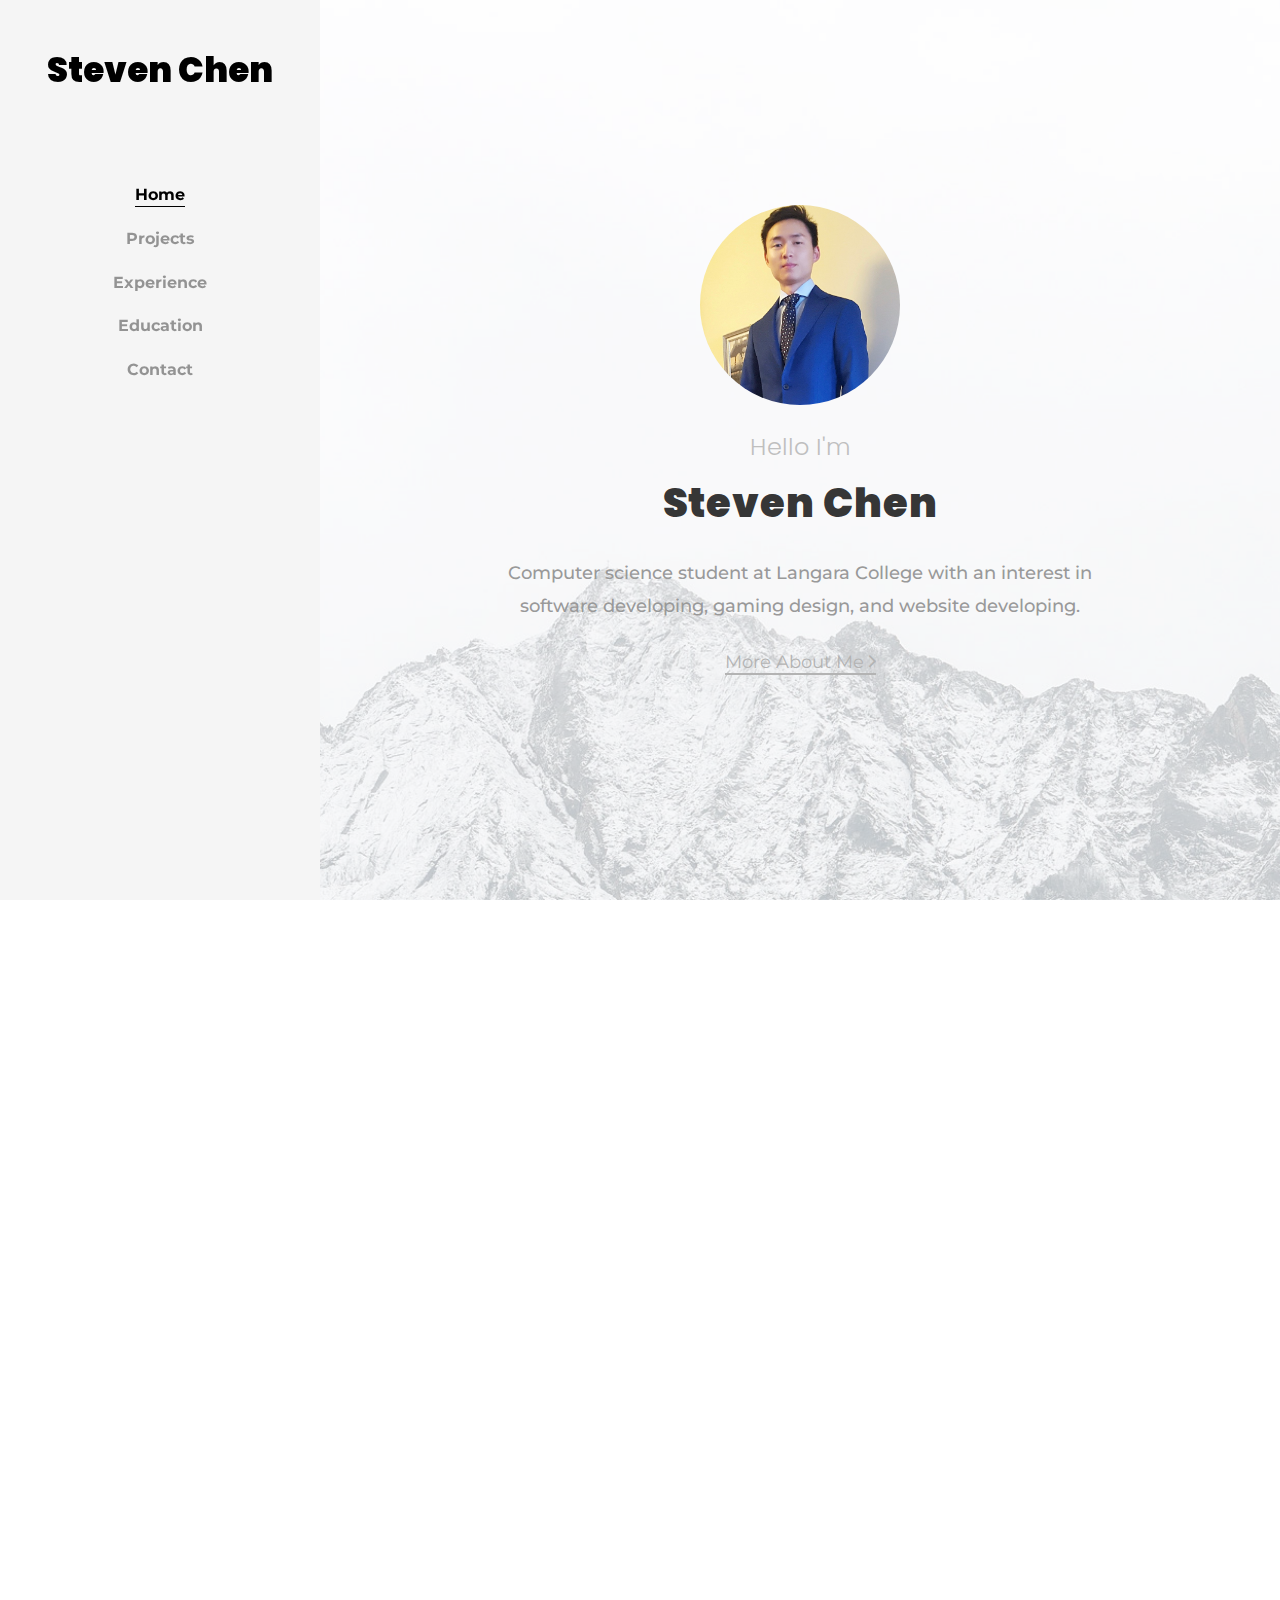
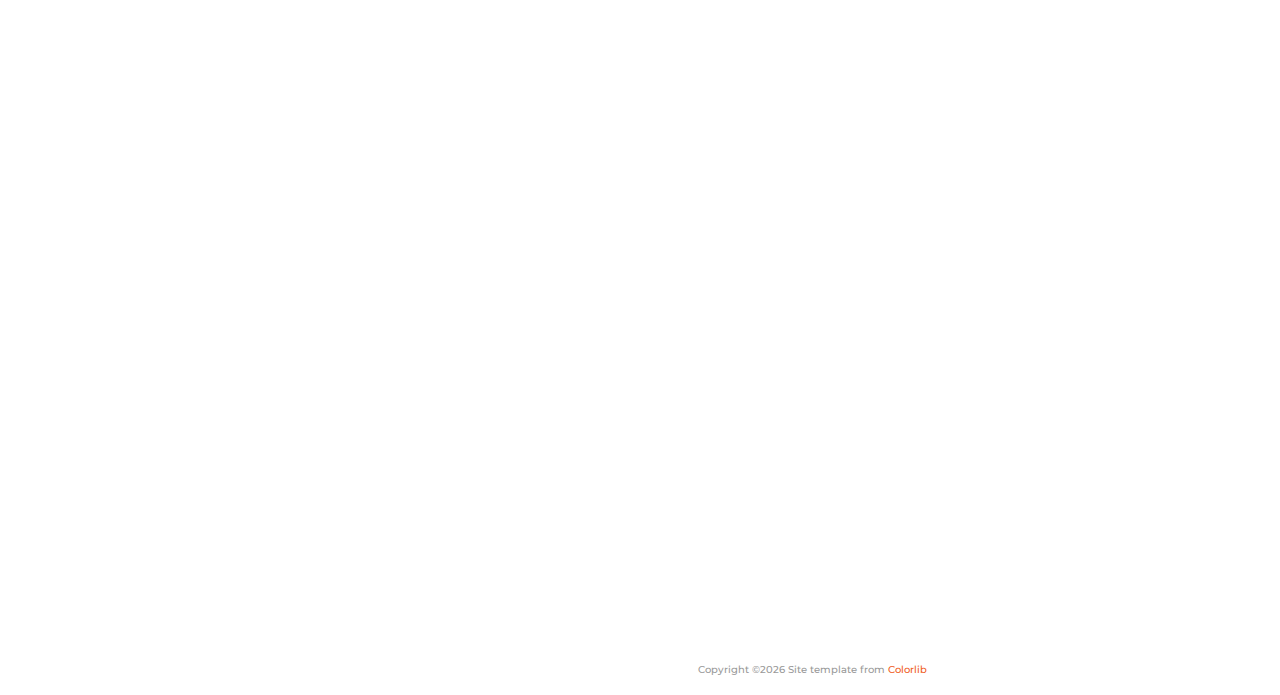
==== index.html @ 7e0931f1 "clean codes" ====
<!DOCTYPE html>
<html lang="en">
  <head>
    <title>Steven Chen - Portfolio</title>
    <meta charset="utf-8">
    <meta name="viewport" content="width=device-width, initial-scale=1, shrink-to-fit=no">
    
    <link href="https://fonts.googleapis.com/css?family=Poppins:300,400,500,600,700" rel="stylesheet">
    <link href="https://fonts.googleapis.com/css?family=Montserrat:300,400,500,700" rel="stylesheet">

    <link rel="stylesheet" href="css/open-iconic-bootstrap.min.css">
    <link rel="stylesheet" href="css/animate.css">
    
    <link rel="stylesheet" href="css/owl.carousel.min.css">
    <link rel="stylesheet" href="css/owl.theme.default.min.css">
    <link rel="stylesheet" href="css/magnific-popup.css">

    <link rel="stylesheet" href="css/aos.css">

    <link rel="stylesheet" href="css/ionicons.min.css">

    <link rel="stylesheet" href="css/bootstrap-datepicker.css">
    <link rel="stylesheet" href="css/jquery.timepicker.css">

    
    <link rel="stylesheet" href="css/flaticon.css">
    <link rel="stylesheet" href="css/icomoon.css">
    <link rel="stylesheet" href="css/style.css">
  </head>
  <body>

	<div id="colorlib-page">
		<a href="#" class="js-colorlib-nav-toggle colorlib-nav-toggle"><i></i></a>
		<aside id="colorlib-aside" role="complementary" class="js-fullheight text-center">
			<h1 id="colorlib-logo"><a href="index.html">Steven Chen</a></h1>
			<nav id="colorlib-main-menu" role="navigation">
				<ul>
					<li class="colorlib-active"><a href="index.html">Home</a></li>
					<li><a href="projects.html">Projects</a></li>
					<li><a href="experience.html">Experience</a></li>
					<li><a href="education.html">Education</a></li>
					<li><a href="contact.html">Contact</a></li>
				</ul>
			</nav>
		</aside> <!-- END COLORLIB-ASIDE -->
		<div id="colorlib-main">
			<div class="hero-wrap js-fullheight" style="background-image: url(images/bg_1.jpg);" data-stellar-background-ratio="0.5">
				<div class="overlay"></div>
				<div class="js-fullheight d-flex justify-content-center align-items-center">
					<div class="col-md-8 text text-center">
						<div class="img mb-4" style="background-image: url(images/author.jpg);"></div>
						<div class="desc">
							<h2 class="subheading">Hello I'm</h2>
							<h1 class="mb-4">Steven Chen</h1>
							<p class="mb-4">Computer science student at Langara College with an interest in software developing, gaming design, and website developing.</p>
							<p><a class="btn-custom">More About Me <span class="ion-ios-arrow-forward"></span></a></p>
						</div>
					</div>
				</div>
			</div>
			<section class="ftco-section">
    	<div class="container">
    		<div class="row justify-content-center mb-5 pb-2">
          <div class="col-md-7 heading-section text-center ftco-animate">
            <h2 class="mb-4">Skills</h2>            
          </div>
        </div>
    		<div class="row">
    			<div class="col-md-4">
    				<div class="blog-entry ftco-animate">
						<div href="#" class="img img-2" style="background-image: url(images/java.png);"></div>
						<div class="text text-2 pt-2 mt-3">
							<span class="category mb-3 d-block">Java</span>
            			</div>
					</div>
    			</div>
    			<div class="col-md-4">
    				<div class="blog-entry ftco-animate">
						<div href="#" class="img img-2" style="background-image: url(images/c++.png);"></div>
						<div class="text text-2 pt-2 mt-3">
							<span class="category mb-3 d-block">C++</span>
	            		</div>
					</div>
    			</div>
    			<div class="col-md-4">
    				<div class="blog-entry ftco-animate">
						<div href="#" class="img img-2" style="background-image: url(images/html_css.jpg);"></div>
						<div class="text text-2 pt-2 mt-3">
							<span class="category mb-3 d-block">Html & Css</span>
	            		</div>
					</div>
    			</div>
    			<div class="col-md-4">
    				<div class="blog-entry ftco-animate">
						<div href="#" class="img img-2" style="background-image: url(images/js.png);"></div>
						<div class="text text-2 pt-2 mt-3">
							<span class="category mb-3 d-block">JavaScript</span>
	            		</div>
					</div>
    			</div>
    			<div class="col-md-4">
    				<div class="blog-entry ftco-animate">
						<div href="#" class="img img-2" style="background-image: url(images/php_mysql.png);"></div>
						<div class="text text-2 pt-2 mt-3">
							<span class="category mb-3 d-block">PHP and SQL</span>
	            		</div>
					</div>
    			</div>
    			<div class="col-md-4">
    				<div class="blog-entry ftco-animate">
						<div href="#" class="img img-2" style="background-image: url(images/linux.png);"></div>
						<div class="text text-2 pt-2 mt-3">
							<span class="category mb-3 d-block">Linux</span>
	            		</div>
					</div>
    			</div>
    			<div class="col-md-4">
    				<div class="blog-entry ftco-animate">
						<div href="#" class="img img-2" style="background-image: url(images/git.png);"></div>
						<div class="text text-2 pt-2 mt-3">
							<span class="category mb-3 d-block">Git</span>
	            		</div>
					</div>
    			</div>
    		</div>
    	</div>
    </section>
    <p class="ml-4 text-center" style="font-size:10px;">Copyright &copy;<script>document.write(new Date().getFullYear());</script> Site template from <a href="https://colorlib.com" target="_blank">Colorlib</a></p>
		</div><!-- END COLORLIB-MAIN -->
	</div><!-- END COLORLIB-PAGE -->

  <!-- loader -->
  <div id="ftco-loader" class="show fullscreen"><svg class="circular" width="48px" height="48px"><circle class="path-bg" cx="24" cy="24" r="22" fill="none" stroke-width="4" stroke="#eeeeee"/><circle class="path" cx="24" cy="24" r="22" fill="none" stroke-width="4" stroke-miterlimit="10" stroke="#F96D00"/></svg></div>


  <script src="js/jquery.min.js"></script>
  <script src="js/jquery-migrate-3.0.1.min.js"></script>
  <script src="js/popper.min.js"></script>
  <script src="js/bootstrap.min.js"></script>
  <script src="js/jquery.easing.1.3.js"></script>
  <script src="js/jquery.waypoints.min.js"></script>
  <script src="js/jquery.stellar.min.js"></script>
  <script src="js/owl.carousel.min.js"></script>
  <script src="js/jquery.magnific-popup.min.js"></script>
  <script src="js/aos.js"></script>
  <script src="js/jquery.animateNumber.min.js"></script>
  <script src="js/bootstrap-datepicker.js"></script>
  <script src="js/scrollax.min.js"></script>
  <script src="js/main.js"></script>
  <script>
$(".btn-custom").click(function() {
     $('html, body').animate({
     	scrollTop: $(".ftco-section").offset().top
     }, 1000);
 });
  </script>
    
  </body>
</html>
---- css/flaticon.css ----
/*
  	Flaticon icon font: Flaticon
  	Creation date: 12/08/2018 13:24
  	*/


@font-face {
  font-family: "Flaticon";
  src: url("../fonts/flaticon/font/Flaticon.eot");
  src: url("../fonts/flaticon/font/Flaticon.eot?#iefix") format("embedded-opentype"),
       url("../fonts/flaticon/font/Flaticon.woff") format("woff"),
       url("../fonts/flaticon/font/Flaticon.ttf") format("truetype"),
       url("../fonts/flaticon/font/Flaticon.svg#Flaticon") format("svg");
  font-weight: normal;
  font-style: normal;
}

@media screen and (-webkit-min-device-pixel-ratio:0) {
  @font-face {
    font-family: "Flaticon";
    src: url("../fonts/flaticon/font/Flaticon.svg#Flaticon") format("svg");
  }
}

[class^="flaticon-"]:before, [class*=" flaticon-"]:before,
[class^="flaticon-"]:after, [class*=" flaticon-"]:after {   
  font-family: Flaticon;
  font-style: normal;
  font-weight: normal;
  font-variant: normal;
  text-transform: none;
  line-height: 1;

  /* Better Font Rendering =========== */
  -webkit-font-smoothing: antialiased;
  -moz-osx-font-smoothing: grayscale;
}

.flaticon-car:before { content: "\f100"; }
.flaticon-resort:before { content: "\f101"; }
.flaticon-yatch:before { content: "\f102"; }
.flaticon-map-of-roads:before { content: "\f103"; }
.flaticon-compass:before { content: "\f104"; }
.flaticon-around:before { content: "\f105"; }
.flaticon-sailboat:before { content: "\f106"; }
---- css/icomoon.css ----
@font-face {
  font-family: 'icomoon';
  src:  url('../fonts/icomoon/icomoon.eot?6tt51o');
  src:  url('../fonts/icomoon/icomoon.eot?6tt51o#iefix') format('embedded-opentype'),
    url('../fonts/icomoon/icomoon.ttf?6tt51o') format('truetype'),
    url('../fonts/icomoon/icomoon.woff?6tt51o') format('woff'),
    url('../fonts/icomoon/icomoon.svg?6tt51o#icomoon') format('svg');
  font-weight: normal;
  font-style: normal;
}

[class^="icon-"], [class*=" icon-"] {
  /* use !important to prevent issues with browser extensions that change fonts */
  font-family: 'icomoon' !important;
  speak: none;
  font-style: normal;
  font-weight: normal;
  font-variant: normal;
  text-transform: none;
  line-height: 1;

  /* Better Font Rendering =========== */
  -webkit-font-smoothing: antialiased;
  -moz-osx-font-smoothing: grayscale;
}

.icon-asterisk:before {
  content: "\f069";
}
.icon-plus:before {
  content: "\f067";
}
.icon-question:before {
  content: "\f128";
}
.icon-minus:before {
  content: "\f068";
}
.icon-glass:before {
  content: "\f000";
}
.icon-music:before {
  content: "\f001";
}
.icon-search:before {
  content: "\f002";
}
.icon-envelope-o:before {
  content: "\f003";
}
.icon-heart:before {
  content: "\f004";
}
.icon-star:before {
  content: "\f005";
}
.icon-star-o:before {
  content: "\f006";
}
.icon-user:before {
  content: "\f007";
}
.icon-film:before {
  content: "\f008";
}
.icon-th-large:before {
  content: "\f009";
}
.icon-th:before {
  content: "\f00a";
}
.icon-th-list:before {
  content: "\f00b";
}
.icon-check:before {
  content: "\f00c";
}
.icon-close:before {
  content: "\f00d";
}
.icon-remove:before {
  content: "\f00d";
}
.icon-times:before {
  content: "\f00d";
}
.icon-search-plus:before {
  content: "\f00e";
}
.icon-search-minus:before {
  content: "\f010";
}
.icon-power-off:before {
  content: "\f011";
}
.icon-signal:before {
  content: "\f012";
}
.icon-cog:before {
  content: "\f013";
}
.icon-gear:before {
  content: "\f013";
}
.icon-trash-o:before {
  content: "\f014";
}
.icon-home:before {
  content: "\f015";
}
.icon-file-o:before {
  content: "\f016";
}
.icon-clock-o:before {
  content: "\f017";
}
.icon-road:before {
  content: "\f018";
}
.icon-download:before {
  content: "\f019";
}
.icon-arrow-circle-o-down:before {
  content: "\f01a";
}
.icon-arrow-circle-o-up:before {
  content: "\f01b";
}
.icon-inbox:before {
  content: "\f01c";
}
.icon-play-circle-o:before {
  content: "\f01d";
}
.icon-repeat:before {
  content: "\f01e";
}
.icon-rotate-right:before {
  content: "\f01e";
}
.icon-refresh:before {
  content: "\f021";
}
.icon-list-alt:before {
  content: "\f022";
}
.icon-lock:before {
  content: "\f023";
}
.icon-flag:before {
  content: "\f024";
}
.icon-headphones:before {
  content: "\f025";
}
.icon-volume-off:before {
  content: "\f026";
}
.icon-volume-down:before {
  content: "\f027";
}
.icon-volume-up:before {
  content: "\f028";
}
.icon-qrcode:before {
  content: "\f029";
}
.icon-barcode:before {
  content: "\f02a";
}
.icon-tag:before {
  content: "\f02b";
}
.icon-tags:before {
  content: "\f02c";
}
.icon-book:before {
  content: "\f02d";
}
.icon-bookmark:before {
  content: "\f02e";
}
.icon-print:before {
  content: "\f02f";
}
.icon-camera:before {
  content: "\f030";
}
.icon-font:before {
  content: "\f031";
}
.icon-bold:before {
  content: "\f032";
}
.icon-italic:before {
  content: "\f033";
}
.icon-text-height:before {
  content: "\f034";
}
.icon-text-width:before {
  content: "\f035";
}
.icon-align-left:before {
  content: "\f036";
}
.icon-align-center:before {
  content: "\f037";
}
.icon-align-right:before {
  content: "\f038";
}
.icon-align-justify:before {
  content: "\f039";
}
.icon-list:before {
  content: "\f03a";
}
.icon-dedent:before {
  content: "\f03b";
}
.icon-outdent:before {
  content: "\f03b";
}
.icon-indent:before {
  content: "\f03c";
}
.icon-video-camera:before {
  content: "\f03d";
}
.icon-image:before {
  content: "\f03e";
}
.icon-photo:before {
  content: "\f03e";
}
.icon-picture-o:before {
  content: "\f03e";
}
.icon-pencil:before {
  content: "\f040";
}
.icon-map-marker:before {
  content: "\f041";
}
.icon-adjust:before {
  content: "\f042";
}
.icon-tint:before {
  content: "\f043";
}
.icon-edit:before {
  content: "\f044";
}
.icon-pencil-square-o:before {
  content: "\f044";
}
.icon-share-square-o:before {
  content: "\f045";
}
.icon-check-square-o:before {
  content: "\f046";
}
.icon-arrows:before {
  content: "\f047";
}
.icon-step-backward:before {
  content: "\f048";
}
.icon-fast-backward:before {
  content: "\f049";
}
.icon-backward:before {
  content: "\f04a";
}
.icon-play:before {
  content: "\f04b";
}
.icon-pause:before {
  content: "\f04c";
}
.icon-stop:before {
  content: "\f04d";
}
.icon-forward:before {
  content: "\f04e";
}
.icon-fast-forward:before {
  content: "\f050";
}
.icon-step-forward:before {
  content: "\f051";
}
.icon-eject:before {
  content: "\f052";
}
.icon-chevron-left:before {
  content: "\f053";
}
.icon-chevron-right:before {
  content: "\f054";
}
.icon-plus-circle:before {
  content: "\f055";
}
.icon-minus-circle:before {
  content: "\f056";
}
.icon-times-circle:before {
  content: "\f057";
}
.icon-check-circle:before {
  content: "\f058";
}
.icon-question-circle:before {
  content: "\f059";
}
.icon-info-circle:before {
  content: "\f05a";
}
.icon-crosshairs:before {
  content: "\f05b";
}
.icon-times-circle-o:before {
  content: "\f05c";
}
.icon-check-circle-o:before {
  content: "\f05d";
}
.icon-ban:before {
  content: "\f05e";
}
.icon-arrow-left:before {
  content: "\f060";
}
.icon-arrow-right:before {
  content: "\f061";
}
.icon-arrow-up:before {
  content: "\f062";
}
.icon-arrow-down:before {
  content: "\f063";
}
.icon-mail-forward:before {
  content: "\f064";
}
.icon-share:before {
  content: "\f064";
}
.icon-expand:before {
  content: "\f065";
}
.icon-compress:before {
  content: "\f066";
}
.icon-exclamation-circle:before {
  content: "\f06a";
}
.icon-gift:before {
  content: "\f06b";
}
.icon-leaf:before {
  content: "\f06c";
}
.icon-fire:before {
  content: "\f06d";
}
.icon-eye:before {
  content: "\f06e";
}
.icon-eye-slash:before {
  content: "\f070";
}
.icon-exclamation-triangle:before {
  content: "\f071";
}
.icon-warning:before {
  content: "\f071";
}
.icon-plane:before {
  content: "\f072";
}
.icon-calendar:before {
  content: "\f073";
}
.icon-random:before {
  content: "\f074";
}
.icon-comment:before {
  content: "\f075";
}
.icon-magnet:before {
  content: "\f076";
}
.icon-chevron-up:before {
  content: "\f077";
}
.icon-chevron-down:before {
  content: "\f078";
}
.icon-retweet:before {
  content: "\f079";
}
.icon-shopping-cart:before {
  content: "\f07a";
}
.icon-folder:before {
  content: "\f07b";
}
.icon-folder-open:before {
  content: "\f07c";
}
.icon-arrows-v:before {
  content: "\f07d";
}
.icon-arrows-h:before {
  content: "\f07e";
}
.icon-bar-chart:before {
  content: "\f080";
}
.icon-bar-chart-o:before {
  content: "\f080";
}
.icon-twitter-square:before {
  content: "\f081";
}
.icon-facebook-square:before {
  content: "\f082";
}
.icon-camera-retro:before {
  content: "\f083";
}
.icon-key:before {
  content: "\f084";
}
.icon-cogs:before {
  content: "\f085";
}
.icon-gears:before {
  content: "\f085";
}
.icon-comments:before {
  content: "\f086";
}
.icon-thumbs-o-up:before {
  content: "\f087";
}
.icon-thumbs-o-down:before {
  content: "\f088";
}
.icon-star-half:before {
  content: "\f089";
}
.icon-heart-o:before {
  content: "\f08a";
}
.icon-sign-out:before {
  content: "\f08b";
}
.icon-linkedin-square:before {
  content: "\f08c";
}
.icon-thumb-tack:before {
  content: "\f08d";
}
.icon-external-link:before {
  content: "\f08e";
}
.icon-sign-in:before {
  content: "\f090";
}
.icon-trophy:before {
  content: "\f091";
}
.icon-github-square:before {
  content: "\f092";
}
.icon-upload:before {
  content: "\f093";
}
.icon-lemon-o:before {
  content: "\f094";
}
.icon-phone:before {
  content: "\f095";
}
.icon-square-o:before {
  content: "\f096";
}
.icon-bookmark-o:before {
  content: "\f097";
}
.icon-phone-square:before {
  content: "\f098";
}
.icon-twitter:before {
  content: "\f099";
}
.icon-facebook:before {
  content: "\f09a";
}
.icon-facebook-f:before {
  content: "\f09a";
}
.icon-github:before {
  content: "\f09b";
}
.icon-unlock:before {
  content: "\f09c";
}
.icon-credit-card:before {
  content: "\f09d";
}
.icon-feed:before {
  content: "\f09e";
}
.icon-rss:before {
  content: "\f09e";
}
.icon-hdd-o:before {
  content: "\f0a0";
}
.icon-bullhorn:before {
  content: "\f0a1";
}
.icon-bell-o:before {
  content: "\f0a2";
}
.icon-certificate:before {
  content: "\f0a3";
}
.icon-hand-o-right:before {
  content: "\f0a4";
}
.icon-hand-o-left:before {
  content: "\f0a5";
}
.icon-hand-o-up:before {
  content: "\f0a6";
}
.icon-hand-o-down:before {
  content: "\f0a7";
}
.icon-arrow-circle-left:before {
  content: "\f0a8";
}
.icon-arrow-circle-right:before {
  content: "\f0a9";
}
.icon-arrow-circle-up:before {
  content: "\f0aa";
}
.icon-arrow-circle-down:before {
  content: "\f0ab";
}
.icon-globe:before {
  content: "\f0ac";
}
.icon-wrench:before {
  content: "\f0ad";
}
.icon-tasks:before {
  content: "\f0ae";
}
.icon-filter:before {
  content: "\f0b0";
}
.icon-briefcase:before {
  content: "\f0b1";
}
.icon-arrows-alt:before {
  content: "\f0b2";
}
.icon-group:before {
  content: "\f0c0";
}
.icon-users:before {
  content: "\f0c0";
}
.icon-chain:before {
  content: "\f0c1";
}
.icon-link:before {
  content: "\f0c1";
}
.icon-cloud:before {
  content: "\f0c2";
}
.icon-flask:before {
  content: "\f0c3";
}
.icon-cut:before {
  content: "\f0c4";
}
.icon-scissors:before {
  content: "\f0c4";
}
.icon-copy:before {
  content: "\f0c5";
}
.icon-files-o:before {
  content: "\f0c5";
}
.icon-paperclip:before {
  content: "\f0c6";
}
.icon-floppy-o:before {
  content: "\f0c7";
}
.icon-save:before {
  content: "\f0c7";
}
.icon-square:before {
  content: "\f0c8";
}
.icon-bars:before {
  content: "\f0c9";
}
.icon-navicon:before {
  content: "\f0c9";
}
.icon-reorder:before {
  content: "\f0c9";
}
.icon-list-ul:before {
  content: "\f0ca";
}
.icon-list-ol:before {
  content: "\f0cb";
}
.icon-strikethrough:before {
  content: "\f0cc";
}
.icon-underline:before {
  content: "\f0cd";
}
.icon-table:before {
  content: "\f0ce";
}
.icon-magic:before {
  content: "\f0d0";
}
.icon-truck:before {
  content: "\f0d1";
}
.icon-pinterest:before {
  content: "\f0d2";
}
.icon-pinterest-square:before {
  content: "\f0d3";
}
.icon-google-plus-square:before {
  content: "\f0d4";
}
.icon-google-plus:before {
  content: "\f0d5";
}
.icon-money:before {
  content: "\f0d6";
}
.icon-caret-down:before {
  content: "\f0d7";
}
.icon-caret-up:before {
  content: "\f0d8";
}
.icon-caret-left:before {
  content: "\f0d9";
}
.icon-caret-right:before {
  content: "\f0da";
}
.icon-columns:before {
  content: "\f0db";
}
.icon-sort:before {
  content: "\f0dc";
}
.icon-unsorted:before {
  content: "\f0dc";
}
.icon-sort-desc:before {
  content: "\f0dd";
}
.icon-sort-down:before {
  content: "\f0dd";
}
.icon-sort-asc:before {
  content: "\f0de";
}
.icon-sort-up:before {
  content: "\f0de";
}
.icon-envelope:before {
  content: "\f0e0";
}
.icon-linkedin:before {
  content: "\f0e1";
}
.icon-rotate-left:before {
  content: "\f0e2";
}
.icon-undo:before {
  content: "\f0e2";
}
.icon-gavel:before {
  content: "\f0e3";
}
.icon-legal:before {
  content: "\f0e3";
}
.icon-dashboard:before {
  content: "\f0e4";
}
.icon-tachometer:before {
  content: "\f0e4";
}
.icon-comment-o:before {
  content: "\f0e5";
}
.icon-comments-o:before {
  content: "\f0e6";
}
.icon-bolt:before {
  content: "\f0e7";
}
.icon-flash:before {
  content: "\f0e7";
}
.icon-sitemap:before {
  content: "\f0e8";
}
.icon-umbrella:before {
  content: "\f0e9";
}
.icon-clipboard:before {
  content: "\f0ea";
}
.icon-paste:before {
  content: "\f0ea";
}
.icon-lightbulb-o:before {
  content: "\f0eb";
}
.icon-exchange:before {
  content: "\f0ec";
}
.icon-cloud-download:before {
  content: "\f0ed";
}
.icon-cloud-upload:before {
  content: "\f0ee";
}
.icon-user-md:before {
  content: "\f0f0";
}
.icon-stethoscope:before {
  content: "\f0f1";
}
.icon-suitcase:before {
  content: "\f0f2";
}
.icon-bell:before {
  content: "\f0f3";
}
.icon-coffee:before {
  content: "\f0f4";
}
.icon-cutlery:before {
  content: "\f0f5";
}
.icon-file-text-o:before {
  content: "\f0f6";
}
.icon-building-o:before {
  content: "\f0f7";
}
.icon-hospital-o:before {
  content: "\f0f8";
}
.icon-ambulance:before {
  content: "\f0f9";
}
.icon-medkit:before {
  content: "\f0fa";
}
.icon-fighter-jet:before {
  content: "\f0fb";
}
.icon-beer:before {
  content: "\f0fc";
}
.icon-h-square:before {
  content: "\f0fd";
}
.icon-plus-square:before {
  content: "\f0fe";
}
.icon-angle-double-left:before {
  content: "\f100";
}
.icon-angle-double-right:before {
  content: "\f101";
}
.icon-angle-double-up:before {
  content: "\f102";
}
.icon-angle-double-down:before {
  content: "\f103";
}
.icon-angle-left:before {
  content: "\f104";
}
.icon-angle-right:before {
  content: "\f105";
}
.icon-angle-up:before {
  content: "\f106";
}
.icon-angle-down:before {
  content: "\f107";
}
.icon-desktop:before {
  content: "\f108";
}
.icon-laptop:before {
  content: "\f109";
}
.icon-tablet:before {
  content: "\f10a";
}
.icon-mobile:before {
  content: "\f10b";
}
.icon-mobile-phone:before {
  content: "\f10b";
}
.icon-circle-o:before {
  content: "\f10c";
}
.icon-quote-left:before {
  content: "\f10d";
}
.icon-quote-right:before {
  content: "\f10e";
}
.icon-spinner:before {
  content: "\f110";
}
.icon-circle:before {
  content: "\f111";
}
.icon-mail-reply:before {
  content: "\f112";
}
.icon-reply:before {
  content: "\f112";
}
.icon-github-alt:before {
  content: "\f113";
}
.icon-folder-o:before {
  content: "\f114";
}
.icon-folder-open-o:before {
  content: "\f115";
}
.icon-smile-o:before {
  content: "\f118";
}
.icon-frown-o:before {
  content: "\f119";
}
.icon-meh-o:before {
  content: "\f11a";
}
.icon-gamepad:before {
  content: "\f11b";
}
.icon-keyboard-o:before {
  content: "\f11c";
}
.icon-flag-o:before {
  content: "\f11d";
}
.icon-flag-checkered:before {
  content: "\f11e";
}
.icon-terminal:before {
  content: "\f120";
}
.icon-code:before {
  content: "\f121";
}
.icon-mail-reply-all:before {
  content: "\f122";
}
.icon-reply-all:before {
  content: "\f122";
}
.icon-star-half-empty:before {
  content: "\f123";
}
.icon-star-half-full:before {
  content: "\f123";
}
.icon-star-half-o:before {
  content: "\f123";
}
.icon-location-arrow:before {
  content: "\f124";
}
.icon-crop:before {
  content: "\f125";
}
.icon-code-fork:before {
  content: "\f126";
}
.icon-chain-broken:before {
  content: "\f127";
}
.icon-unlink:before {
  content: "\f127";
}
.icon-info:before {
  content: "\f129";
}
.icon-exclamation:before {
  content: "\f12a";
}
.icon-superscript:before {
  content: "\f12b";
}
.icon-subscript:before {
  content: "\f12c";
}
.icon-eraser:before {
  content: "\f12d";
}
.icon-puzzle-piece:before {
  content: "\f12e";
}
.icon-microphone:before {
  content: "\f130";
}
.icon-microphone-slash:before {
  content: "\f131";
}
.icon-shield:before {
  content: "\f132";
}
.icon-calendar-o:before {
  content: "\f133";
}
.icon-fire-extinguisher:before {
  content: "\f134";
}
.icon-rocket:before {
  content: "\f135";
}
.icon-maxcdn:before {
  content: "\f136";
}
.icon-chevron-circle-left:before {
  content: "\f137";
}
.icon-chevron-circle-right:before {
  content: "\f138";
}
.icon-chevron-circle-up:before {
  content: "\f139";
}
.icon-chevron-circle-down:before {
  content: "\f13a";
}
.icon-html5:before {
  content: "\f13b";
}
.icon-css3:before {
  content: "\f13c";
}
.icon-anchor:before {
  content: "\f13d";
}
.icon-unlock-alt:before {
  content: "\f13e";
}
.icon-bullseye:before {
  content: "\f140";
}
.icon-ellipsis-h:before {
  content: "\f141";
}
.icon-ellipsis-v:before {
  content: "\f142";
}
.icon-rss-square:before {
  content: "\f143";
}
.icon-play-circle:before {
  content: "\f144";
}
.icon-ticket:before {
  content: "\f145";
}
.icon-minus-square:before {
  content: "\f146";
}
.icon-minus-square-o:before {
  content: "\f147";
}
.icon-level-up:before {
  content: "\f148";
}
.icon-level-down:before {
  content: "\f149";
}
.icon-check-square:before {
  content: "\f14a";
}
.icon-pencil-square:before {
  content: "\f14b";
}
.icon-external-link-square:before {
  content: "\f14c";
}
.icon-share-square:before {
  content: "\f14d";
}
.icon-compass:before {
  content: "\f14e";
}
.icon-caret-square-o-down:before {
  content: "\f150";
}
.icon-toggle-down:before {
  content: "\f150";
}
.icon-caret-square-o-up:before {
  content: "\f151";
}
.icon-toggle-up:before {
  content: "\f151";
}
.icon-caret-square-o-right:before {
  content: "\f152";
}
.icon-toggle-right:before {
  content: "\f152";
}
.icon-eur:before {
  content: "\f153";
}
.icon-euro:before {
  content: "\f153";
}
.icon-gbp:before {
  content: "\f154";
}
.icon-dollar:before {
  content: "\f155";
}
.icon-usd:before {
  content: "\f155";
}
.icon-inr:before {
  content: "\f156";
}
.icon-rupee:before {
  content: "\f156";
}
.icon-cny:before {
  content: "\f157";
}
.icon-jpy:before {
  content: "\f157";
}
.icon-rmb:before {
  content: "\f157";
}
.icon-yen:before {
  content: "\f157";
}
.icon-rouble:before {
  content: "\f158";
}
.icon-rub:before {
  content: "\f158";
}
.icon-ruble:before {
  content: "\f158";
}
.icon-krw:before {
  content: "\f159";
}
.icon-won:before {
  content: "\f159";
}
.icon-bitcoin:before {
  content: "\f15a";
}
.icon-btc:before {
  content: "\f15a";
}
.icon-file:before {
  content: "\f15b";
}
.icon-file-text:before {
  content: "\f15c";
}
.icon-sort-alpha-asc:before {
  content: "\f15d";
}
.icon-sort-alpha-desc:before {
  content: "\f15e";
}
.icon-sort-amount-asc:before {
  content: "\f160";
}
.icon-sort-amount-desc:before {
  content: "\f161";
}
.icon-sort-numeric-asc:before {
  content: "\f162";
}
.icon-sort-numeric-desc:before {
  content: "\f163";
}
.icon-thumbs-up:before {
  content: "\f164";
}
.icon-thumbs-down:before {
  content: "\f165";
}
.icon-youtube-square:before {
  content: "\f166";
}
.icon-youtube:before {
  content: "\f167";
}
.icon-xing:before {
  content: "\f168";
}
.icon-xing-square:before {
  content: "\f169";
}
.icon-youtube-play:before {
  content: "\f16a";
}
.icon-dropbox:before {
  content: "\f16b";
}
.icon-stack-overflow:before {
  content: "\f16c";
}
.icon-instagram:before {
  content: "\f16d";
}
.icon-flickr:before {
  content: "\f16e";
}
.icon-adn:before {
  content: "\f170";
}
.icon-bitbucket:before {
  content: "\f171";
}
.icon-bitbucket-square:before {
  content: "\f172";
}
.icon-tumblr:before {
  content: "\f173";
}
.icon-tumblr-square:before {
  content: "\f174";
}
.icon-long-arrow-down:before {
  content: "\f175";
}
.icon-long-arrow-up:before {
  content: "\f176";
}
.icon-long-arrow-left:before {
  content: "\f177";
}
.icon-long-arrow-right:before {
  content: "\f178";
}
.icon-apple:before {
  content: "\f179";
}
.icon-windows:before {
  content: "\f17a";
}
.icon-android:before {
  content: "\f17b";
}
.icon-linux:before {
  content: "\f17c";
}
.icon-dribbble:before {
  content: "\f17d";
}
.icon-skype:before {
  content: "\f17e";
}
.icon-foursquare:before {
  content: "\f180";
}
.icon-trello:before {
  content: "\f181";
}
.icon-female:before {
  content: "\f182";
}
.icon-male:before {
  content: "\f183";
}
.icon-gittip:before {
  content: "\f184";
}
.icon-gratipay:before {
  content: "\f184";
}
.icon-sun-o:before {
  content: "\f185";
}
.icon-moon-o:before {
  content: "\f186";
}
.icon-archive:before {
  content: "\f187";
}
.icon-bug:before {
  content: "\f188";
}
.icon-vk:before {
  content: "\f189";
}
.icon-weibo:before {
  content: "\f18a";
}
.icon-renren:before {
  content: "\f18b";
}
.icon-pagelines:before {
  content: "\f18c";
}
.icon-stack-exchange:before {
  content: "\f18d";
}
.icon-arrow-circle-o-right:before {
  content: "\f18e";
}
.icon-arrow-circle-o-left:before {
  content: "\f190";
}
.icon-caret-square-o-left:before {
  content: "\f191";
}
.icon-toggle-left:before {
  content: "\f191";
}
.icon-dot-circle-o:before {
  content: "\f192";
}
.icon-wheelchair:before {
  content: "\f193";
}
.icon-vimeo-square:before {
  content: "\f194";
}
.icon-try:before {
  content: "\f195";
}
.icon-turkish-lira:before {
  content: "\f195";
}
.icon-plus-square-o:before {
  content: "\f196";
}
.icon-space-shuttle:before {
  content: "\f197";
}
.icon-slack:before {
  content: "\f198";
}
.icon-envelope-square:before {
  content: "\f199";
}
.icon-wordpress:before {
  content: "\f19a";
}
.icon-openid:before {
  content: "\f19b";
}
.icon-bank:before {
  content: "\f19c";
}
.icon-institution:before {
  content: "\f19c";
}
.icon-university:before {
  content: "\f19c";
}
.icon-graduation-cap:before {
  content: "\f19d";
}
.icon-mortar-board:before {
  content: "\f19d";
}
.icon-yahoo:before {
  content: "\f19e";
}
.icon-google:before {
  content: "\f1a0";
}
.icon-reddit:before {
  content: "\f1a1";
}
.icon-reddit-square:before {
  content: "\f1a2";
}
.icon-stumbleupon-circle:before {
  content: "\f1a3";
}
.icon-stumbleupon:before {
  content: "\f1a4";
}
.icon-delicious:before {
  content: "\f1a5";
}
.icon-digg:before {
  content: "\f1a6";
}
.icon-pied-piper-pp:before {
  content: "\f1a7";
}
.icon-pied-piper-alt:before {
  content: "\f1a8";
}
.icon-drupal:before {
  content: "\f1a9";
}
.icon-joomla:before {
  content: "\f1aa";
}
.icon-language:before {
  content: "\f1ab";
}
.icon-fax:before {
  content: "\f1ac";
}
.icon-building:before {
  content: "\f1ad";
}
.icon-child:before {
  content: "\f1ae";
}
.icon-paw:before {
  content: "\f1b0";
}
.icon-spoon:before {
  content: "\f1b1";
}
.icon-cube:before {
  content: "\f1b2";
}
.icon-cubes:before {
  content: "\f1b3";
}
.icon-behance:before {
  content: "\f1b4";
}
.icon-behance-square:before {
  content: "\f1b5";
}
.icon-steam:before {
  content: "\f1b6";
}
.icon-steam-square:before {
  content: "\f1b7";
}
.icon-recycle:before {
  content: "\f1b8";
}
.icon-automobile:before {
  content: "\f1b9";
}
.icon-car:before {
  content: "\f1b9";
}
.icon-cab:before {
  content: "\f1ba";
}
.icon-taxi:before {
  content: "\f1ba";
}
.icon-tree:before {
  content: "\f1bb";
}
.icon-spotify:before {
  content: "\f1bc";
}
.icon-deviantart:before {
  content: "\f1bd";
}
.icon-soundcloud:before {
  content: "\f1be";
}
.icon-database:before {
  content: "\f1c0";
}
.icon-file-pdf-o:before {
  content: "\f1c1";
}
.icon-file-word-o:before {
  content: "\f1c2";
}
.icon-file-excel-o:before {
  content: "\f1c3";
}
.icon-file-powerpoint-o:before {
  content: "\f1c4";
}
.icon-file-image-o:before {
  content: "\f1c5";
}
.icon-file-photo-o:before {
  content: "\f1c5";
}
.icon-file-picture-o:before {
  content: "\f1c5";
}
.icon-file-archive-o:before {
  content: "\f1c6";
}
.icon-file-zip-o:before {
  content: "\f1c6";
}
.icon-file-audio-o:before {
  content: "\f1c7";
}
.icon-file-sound-o:before {
  content: "\f1c7";
}
.icon-file-movie-o:before {
  content: "\f1c8";
}
.icon-file-video-o:before {
  content: "\f1c8";
}
.icon-file-code-o:before {
  content: "\f1c9";
}
.icon-vine:before {
  content: "\f1ca";
}
.icon-codepen:before {
  content: "\f1cb";
}
.icon-jsfiddle:before {
  content: "\f1cc";
}
.icon-life-bouy:before {
  content: "\f1cd";
}
.icon-life-buoy:before {
  content: "\f1cd";
}
.icon-life-ring:before {
  content: "\f1cd";
}
.icon-life-saver:before {
  content: "\f1cd";
}
.icon-support:before {
  content: "\f1cd";
}
.icon-circle-o-notch:before {
  content: "\f1ce";
}
.icon-ra:before {
  content: "\f1d0";
}
.icon-rebel:before {
  content: "\f1d0";
}
.icon-resistance:before {
  content: "\f1d0";
}
.icon-empire:before {
  content: "\f1d1";
}
.icon-ge:before {
  content: "\f1d1";
}
.icon-git-square:before {
  content: "\f1d2";
}
.icon-git:before {
  content: "\f1d3";
}
.icon-hacker-news:before {
  content: "\f1d4";
}
.icon-y-combinator-square:before {
  content: "\f1d4";
}
.icon-yc-square:before {
  content: "\f1d4";
}
.icon-tencent-weibo:before {
  content: "\f1d5";
}
.icon-qq:before {
  content: "\f1d6";
}
.icon-wechat:before {
  content: "\f1d7";
}
.icon-weixin:before {
  content: "\f1d7";
}
.icon-paper-plane:before {
  content: "\f1d8";
}
.icon-send:before {
  content: "\f1d8";
}
.icon-paper-plane-o:before {
  content: "\f1d9";
}
.icon-send-o:before {
  content: "\f1d9";
}
.icon-history:before {
  content: "\f1da";
}
.icon-circle-thin:before {
  content: "\f1db";
}
.icon-header:before {
  content: "\f1dc";
}
.icon-paragraph:before {
  content: "\f1dd";
}
.icon-sliders:before {
  content: "\f1de";
}
.icon-share-alt:before {
  content: "\f1e0";
}
.icon-share-alt-square:before {
  content: "\f1e1";
}
.icon-bomb:before {
  content: "\f1e2";
}
.icon-futbol-o:before {
  content: "\f1e3";
}
.icon-soccer-ball-o:before {
  content: "\f1e3";
}
.icon-tty:before {
  content: "\f1e4";
}
.icon-binoculars:before {
  content: "\f1e5";
}
.icon-plug:before {
  content: "\f1e6";
}
.icon-slideshare:before {
  content: "\f1e7";
}
.icon-twitch:before {
  content: "\f1e8";
}
.icon-yelp:before {
  content: "\f1e9";
}
.icon-newspaper-o:before {
  content: "\f1ea";
}
.icon-wifi:before {
  content: "\f1eb";
}
.icon-calculator:before {
  content: "\f1ec";
}
.icon-paypal:before {
  content: "\f1ed";
}
.icon-google-wallet:before {
  content: "\f1ee";
}
.icon-cc-visa:before {
  content: "\f1f0";
}
.icon-cc-mastercard:before {
  content: "\f1f1";
}
.icon-cc-discover:before {
  content: "\f1f2";
}
.icon-cc-amex:before {
  content: "\f1f3";
}
.icon-cc-paypal:before {
  content: "\f1f4";
}
.icon-cc-stripe:before {
  content: "\f1f5";
}
.icon-bell-slash:before {
  content: "\f1f6";
}
.icon-bell-slash-o:before {
  content: "\f1f7";
}
.icon-trash:before {
  content: "\f1f8";
}
.icon-copyright:before {
  content: "\f1f9";
}
.icon-at:before {
  content: "\f1fa";
}
.icon-eyedropper:before {
  content: "\f1fb";
}
.icon-paint-brush:before {
  content: "\f1fc";
}
.icon-birthday-cake:before {
  content: "\f1fd";
}
.icon-area-chart:before {
  content: "\f1fe";
}
.icon-pie-chart:before {
  content: "\f200";
}
.icon-line-chart:before {
  content: "\f201";
}
.icon-lastfm:before {
  content: "\f202";
}
.icon-lastfm-square:before {
  content: "\f203";
}
.icon-toggle-off:before {
  content: "\f204";
}
.icon-toggle-on:before {
  content: "\f205";
}
.icon-bicycle:before {
  content: "\f206";
}
.icon-bus:before {
  content: "\f207";
}
.icon-ioxhost:before {
  content: "\f208";
}
.icon-angellist:before {
  content: "\f209";
}
.icon-cc:before {
  content: "\f20a";
}
.icon-ils:before {
  content: "\f20b";
}
.icon-shekel:before {
  content: "\f20b";
}
.icon-sheqel:before {
  content: "\f20b";
}
.icon-meanpath:before {
  content: "\f20c";
}
.icon-buysellads:before {
  content: "\f20d";
}
.icon-connectdevelop:before {
  content: "\f20e";
}
.icon-dashcube:before {
  content: "\f210";
}
.icon-forumbee:before {
  content: "\f211";
}
.icon-leanpub:before {
  content: "\f212";
}
.icon-sellsy:before {
  content: "\f213";
}
.icon-shirtsinbulk:before {
  content: "\f214";
}
.icon-simplybuilt:before {
  content: "\f215";
}
.icon-skyatlas:before {
  content: "\f216";
}
.icon-cart-plus:before {
  content: "\f217";
}
.icon-cart-arrow-down:before {
  content: "\f218";
}
.icon-diamond:before {
  content: "\f219";
}
.icon-ship:before {
  content: "\f21a";
}
.icon-user-secret:before {
  content: "\f21b";
}
.icon-motorcycle:before {
  content: "\f21c";
}
.icon-street-view:before {
  content: "\f21d";
}
.icon-heartbeat:before {
  content: "\f21e";
}
.icon-venus:before {
  content: "\f221";
}
.icon-mars:before {
  content: "\f222";
}
.icon-mercury:before {
  content: "\f223";
}
.icon-intersex:before {
  content: "\f224";
}
.icon-transgender:before {
  content: "\f224";
}
.icon-transgender-alt:before {
  content: "\f225";
}
.icon-venus-double:before {
  content: "\f226";
}
.icon-mars-double:before {
  content: "\f227";
}
.icon-venus-mars:before {
  content: "\f228";
}
.icon-mars-stroke:before {
  content: "\f229";
}
.icon-mars-stroke-v:before {
  content: "\f22a";
}
.icon-mars-stroke-h:before {
  content: "\f22b";
}
.icon-neuter:before {
  content: "\f22c";
}
.icon-genderless:before {
  content: "\f22d";
}
.icon-facebook-official:before {
  content: "\f230";
}
.icon-pinterest-p:before {
  content: "\f231";
}
.icon-whatsapp:before {
  content: "\f232";
}
.icon-server:before {
  content: "\f233";
}
.icon-user-plus:before {
  content: "\f234";
}
.icon-user-times:before {
  content: "\f235";
}
.icon-bed:before {
  content: "\f236";
}
.icon-hotel:before {
  content: "\f236";
}
.icon-viacoin:before {
  content: "\f237";
}
.icon-train:before {
  content: "\f238";
}
.icon-subway:before {
  content: "\f239";
}
.icon-medium:before {
  content: "\f23a";
}
.icon-y-combinator:before {
  content: "\f23b";
}
.icon-yc:before {
  content: "\f23b";
}
.icon-optin-monster:before {
  content: "\f23c";
}
.icon-opencart:before {
  content: "\f23d";
}
.icon-expeditedssl:before {
  content: "\f23e";
}
.icon-battery:before {
  content: "\f240";
}
.icon-battery-4:before {
  content: "\f240";
}
.icon-battery-full:before {
  content: "\f240";
}
.icon-battery-3:before {
  content: "\f241";
}
.icon-battery-three-quarters:before {
  content: "\f241";
}
.icon-battery-2:before {
  content: "\f242";
}
.icon-battery-half:before {
  content: "\f242";
}
.icon-battery-1:before {
  content: "\f243";
}
.icon-battery-quarter:before {
  content: "\f243";
}
.icon-battery-0:before {
  content: "\f244";
}
.icon-battery-empty:before {
  content: "\f244";
}
.icon-mouse-pointer:before {
  content: "\f245";
}
.icon-i-cursor:before {
  content: "\f246";
}
.icon-object-group:before {
  content: "\f247";
}
.icon-object-ungroup:before {
  content: "\f248";
}
.icon-sticky-note:before {
  content: "\f249";
}
.icon-sticky-note-o:before {
  content: "\f24a";
}
.icon-cc-jcb:before {
  content: "\f24b";
}
.icon-cc-diners-club:before {
  content: "\f24c";
}
.icon-clone:before {
  content: "\f24d";
}
.icon-balance-scale:before {
  content: "\f24e";
}
.icon-hourglass-o:before {
  content: "\f250";
}
.icon-hourglass-1:before {
  content: "\f251";
}
.icon-hourglass-start:before {
  content: "\f251";
}
.icon-hourglass-2:before {
  content: "\f252";
}
.icon-hourglass-half:before {
  content: "\f252";
}
.icon-hourglass-3:before {
  content: "\f253";
}
.icon-hourglass-end:before {
  content: "\f253";
}
.icon-hourglass:before {
  content: "\f254";
}
.icon-hand-grab-o:before {
  content: "\f255";
}
.icon-hand-rock-o:before {
  content: "\f255";
}
.icon-hand-paper-o:before {
  content: "\f256";
}
.icon-hand-stop-o:before {
  content: "\f256";
}
.icon-hand-scissors-o:before {
  content: "\f257";
}
.icon-hand-lizard-o:before {
  content: "\f258";
}
.icon-hand-spock-o:before {
  content: "\f259";
}
.icon-hand-pointer-o:before {
  content: "\f25a";
}
.icon-hand-peace-o:before {
  content: "\f25b";
}
.icon-trademark:before {
  content: "\f25c";
}
.icon-registered:before {
  content: "\f25d";
}
.icon-creative-commons:before {
  content: "\f25e";
}
.icon-gg:before {
  content: "\f260";
}
.icon-gg-circle:before {
  content: "\f261";
}
.icon-tripadvisor:before {
  content: "\f262";
}
.icon-odnoklassniki:before {
  content: "\f263";
}
.icon-odnoklassniki-square:before {
  content: "\f264";
}
.icon-get-pocket:before {
  content: "\f265";
}
.icon-wikipedia-w:before {
  content: "\f266";
}
.icon-safari:before {
  content: "\f267";
}
.icon-chrome:before {
  content: "\f268";
}
.icon-firefox:before {
  content: "\f269";
}
.icon-opera:before {
  content: "\f26a";
}
.icon-internet-explorer:before {
  content: "\f26b";
}
.icon-television:before {
  content: "\f26c";
}
.icon-tv:before {
  content: "\f26c";
}
.icon-contao:before {
  content: "\f26d";
}
.icon-500px:before {
  content: "\f26e";
}
.icon-amazon:before {
  content: "\f270";
}
.icon-calendar-plus-o:before {
  content: "\f271";
}
.icon-calendar-minus-o:before {
  content: "\f272";
}
.icon-calendar-times-o:before {
  content: "\f273";
}
.icon-calendar-check-o:before {
  content: "\f274";
}
.icon-industry:before {
  content: "\f275";
}
.icon-map-pin:before {
  content: "\f276";
}
.icon-map-signs:before {
  content: "\f277";
}
.icon-map-o:before {
  content: "\f278";
}
.icon-map:before {
  content: "\f279";
}
.icon-commenting:before {
  content: "\f27a";
}
.icon-commenting-o:before {
  content: "\f27b";
}
.icon-houzz:before {
  content: "\f27c";
}
.icon-vimeo:before {
  content: "\f27d";
}
.icon-black-tie:before {
  content: "\f27e";
}
.icon-fonticons:before {
  content: "\f280";
}
.icon-reddit-alien:before {
  content: "\f281";
}
.icon-edge:before {
  content: "\f282";
}
.icon-credit-card-alt:before {
  content: "\f283";
}
.icon-codiepie:before {
  content: "\f284";
}
.icon-modx:before {
  content: "\f285";
}
.icon-fort-awesome:before {
  content: "\f286";
}
.icon-usb:before {
  content: "\f287";
}
.icon-product-hunt:before {
  content: "\f288";
}
.icon-mixcloud:before {
  content: "\f289";
}
.icon-scribd:before {
  content: "\f28a";
}
.icon-pause-circle:before {
  content: "\f28b";
}
.icon-pause-circle-o:before {
  content: "\f28c";
}
.icon-stop-circle:before {
  content: "\f28d";
}
.icon-stop-circle-o:before {
  content: "\f28e";
}
.icon-shopping-bag:before {
  content: "\f290";
}
.icon-shopping-basket:before {
  content: "\f291";
}
.icon-hashtag:before {
  content: "\f292";
}
.icon-bluetooth:before {
  content: "\f293";
}
.icon-bluetooth-b:before {
  content: "\f294";
}
.icon-percent:before {
  content: "\f295";
}
.icon-gitlab:before {
  content: "\f296";
}
.icon-wpbeginner:before {
  content: "\f297";
}
.icon-wpforms:before {
  content: "\f298";
}
.icon-envira:before {
  content: "\f299";
}
.icon-universal-access:before {
  content: "\f29a";
}
.icon-wheelchair-alt:before {
  content: "\f29b";
}
.icon-question-circle-o:before {
  content: "\f29c";
}
.icon-blind:before {
  content: "\f29d";
}
.icon-audio-description:before {
  content: "\f29e";
}
.icon-volume-control-phone:before {
  content: "\f2a0";
}
.icon-braille:before {
  content: "\f2a1";
}
.icon-assistive-listening-systems:before {
  content: "\f2a2";
}
.icon-american-sign-language-interpreting:before {
  content: "\f2a3";
}
.icon-asl-interpreting:before {
  content: "\f2a3";
}
.icon-deaf:before {
  content: "\f2a4";
}
.icon-deafness:before {
  content: "\f2a4";
}
.icon-hard-of-hearing:before {
  content: "\f2a4";
}
.icon-glide:before {
  content: "\f2a5";
}
.icon-glide-g:before {
  content: "\f2a6";
}
.icon-sign-language:before {
  content: "\f2a7";
}
.icon-signing:before {
  content: "\f2a7";
}
.icon-low-vision:before {
  content: "\f2a8";
}
.icon-viadeo:before {
  content: "\f2a9";
}
.icon-viadeo-square:before {
  content: "\f2aa";
}
.icon-snapchat:before {
  content: "\f2ab";
}
.icon-snapchat-ghost:before {
  content: "\f2ac";
}
.icon-snapchat-square:before {
  content: "\f2ad";
}
.icon-pied-piper:before {
  content: "\f2ae";
}
.icon-first-order:before {
  content: "\f2b0";
}
.icon-yoast:before {
  content: "\f2b1";
}
.icon-themeisle:before {
  content: "\f2b2";
}
.icon-google-plus-circle:before {
  content: "\f2b3";
}
.icon-google-plus-official:before {
  content: "\f2b3";
}
.icon-fa:before {
  content: "\f2b4";
}
.icon-font-awesome:before {
  content: "\f2b4";
}
.icon-handshake-o:before {
  content: "\f2b5";
}
.icon-envelope-open:before {
  content: "\f2b6";
}
.icon-envelope-open-o:before {
  content: "\f2b7";
}
.icon-linode:before {
  content: "\f2b8";
}
.icon-address-book:before {
  content: "\f2b9";
}
.icon-address-book-o:before {
  content: "\f2ba";
}
.icon-address-card:before {
  content: "\f2bb";
}
.icon-vcard:before {
  content: "\f2bb";
}
.icon-address-card-o:before {
  content: "\f2bc";
}
.icon-vcard-o:before {
  content: "\f2bc";
}
.icon-user-circle:before {
  content: "\f2bd";
}
.icon-user-circle-o:before {
  content: "\f2be";
}
.icon-user-o:before {
  content: "\f2c0";
}
.icon-id-badge:before {
  content: "\f2c1";
}
.icon-drivers-license:before {
  content: "\f2c2";
}
.icon-id-card:before {
  content: "\f2c2";
}
.icon-drivers-license-o:before {
  content: "\f2c3";
}
.icon-id-card-o:before {
  content: "\f2c3";
}
.icon-quora:before {
  content: "\f2c4";
}
.icon-free-code-camp:before {
  content: "\f2c5";
}
.icon-telegram:before {
  content: "\f2c6";
}
.icon-thermometer:before {
  content: "\f2c7";
}
.icon-thermometer-4:before {
  content: "\f2c7";
}
.icon-thermometer-full:before {
  content: "\f2c7";
}
.icon-thermometer-3:before {
  content: "\f2c8";
}
.icon-thermometer-three-quarters:before {
  content: "\f2c8";
}
.icon-thermometer-2:before {
  content: "\f2c9";
}
.icon-thermometer-half:before {
  content: "\f2c9";
}
.icon-thermometer-1:before {
  content: "\f2ca";
}
.icon-thermometer-quarter:before {
  content: "\f2ca";
}
.icon-thermometer-0:before {
  content: "\f2cb";
}
.icon-thermometer-empty:before {
  content: "\f2cb";
}
.icon-shower:before {
  content: "\f2cc";
}
.icon-bath:before {
  content: "\f2cd";
}
.icon-bathtub:before {
  content: "\f2cd";
}
.icon-s15:before {
  content: "\f2cd";
}
.icon-podcast:before {
  content: "\f2ce";
}
.icon-window-maximize:before {
  content: "\f2d0";
}
.icon-window-minimize:before {
  content: "\f2d1";
}
.icon-window-restore:before {
  content: "\f2d2";
}
.icon-times-rectangle:before {
  content: "\f2d3";
}
.icon-window-close:before {
  content: "\f2d3";
}
.icon-times-rectangle-o:before {
  content: "\f2d4";
}
.icon-window-close-o:before {
  content: "\f2d4";
}
.icon-bandcamp:before {
  content: "\f2d5";
}
.icon-grav:before {
  content: "\f2d6";
}
.icon-etsy:before {
  content: "\f2d7";
}
.icon-imdb:before {
  content: "\f2d8";
}
.icon-ravelry:before {
  content: "\f2d9";
}
.icon-eercast:before {
  content: "\f2da";
}
.icon-microchip:before {
  content: "\f2db";
}
.icon-snowflake-o:before {
  content: "\f2dc";
}
.icon-superpowers:before {
  content: "\f2dd";
}
.icon-wpexplorer:before {
  content: "\f2de";
}
.icon-meetup:before {
  content: "\f2e0";
}
.icon-3d_rotation:before {
  content: "\e84d";
}
.icon-ac_unit:before {
  content: "\eb3b";
}
.icon-alarm:before {
  content: "\e855";
}
.icon-access_alarms:before {
  content: "\e191";
}
.icon-schedule:before {
  content: "\e8b5";
}
.icon-accessibility:before {
  content: "\e84e";
}
.icon-accessible:before {
  content: "\e914";
}
.icon-account_balance:before {
  content: "\e84f";
}
.icon-account_balance_wallet:before {
  content: "\e850";
}
.icon-account_box:before {
  content: "\e851";
}
.icon-account_circle:before {
  content: "\e853";
}
.icon-adb:before {
  content: "\e60e";
}
.icon-add:before {
  content: "\e145";
}
.icon-add_a_photo:before {
  content: "\e439";
}
.icon-alarm_add:before {
  content: "\e856";
}
.icon-add_alert:before {
  content: "\e003";
}
.icon-add_box:before {
  content: "\e146";
}
.icon-add_circle:before {
  content: "\e147";
}
.icon-control_point:before {
  content: "\e3ba";
}
.icon-add_location:before {
  content: "\e567";
}
.icon-add_shopping_cart:before {
  content: "\e854";
}
.icon-queue:before {
  content: "\e03c";
}
.icon-add_to_queue:before {
  content: "\e05c";
}
.icon-adjust2:before {
  content: "\e39e";
}
.icon-airline_seat_flat:before {
  content: "\e630";
}
.icon-airline_seat_flat_angled:before {
  content: "\e631";
}
.icon-airline_seat_individual_suite:before {
  content: "\e632";
}
.icon-airline_seat_legroom_extra:before {
  content: "\e633";
}
.icon-airline_seat_legroom_normal:before {
  content: "\e634";
}
.icon-airline_seat_legroom_reduced:before {
  content: "\e635";
}
.icon-airline_seat_recline_extra:before {
  content: "\e636";
}
.icon-airline_seat_recline_normal:before {
  content: "\e637";
}
.icon-flight:before {
  content: "\e539";
}
.icon-airplanemode_inactive:before {
  content: "\e194";
}
.icon-airplay:before {
  content: "\e055";
}
.icon-airport_shuttle:before {
  content: "\eb3c";
}
.icon-alarm_off:before {
  content: "\e857";
}
.icon-alarm_on:before {
  content: "\e858";
}
.icon-album:before {
  content: "\e019";
}
.icon-all_inclusive:before {
  content: "\eb3d";
}
.icon-all_out:before {
  content: "\e90b";
}
.icon-android2:before {
  content: "\e859";
}
.icon-announcement:before {
  content: "\e85a";
}
.icon-apps:before {
  content: "\e5c3";
}
.icon-archive2:before {
  content: "\e149";
}
.icon-arrow_back:before {
  content: "\e5c4";
}
.icon-arrow_downward:before {
  content: "\e5db";
}
.icon-arrow_drop_down:before {
  content: "\e5c5";
}
.icon-arrow_drop_down_circle:before {
  content: "\e5c6";
}
.icon-arrow_drop_up:before {
  content: "\e5c7";
}
.icon-arrow_forward:before {
  content: "\e5c8";
}
.icon-arrow_upward:before {
  content: "\e5d8";
}
.icon-art_track:before {
  content: "\e060";
}
.icon-aspect_ratio:before {
  content: "\e85b";
}
.icon-poll:before {
  content: "\e801";
}
.icon-assignment:before {
  content: "\e85d";
}
.icon-assignment_ind:before {
  content: "\e85e";
}
.icon-assignment_late:before {
  content: "\e85f";
}
.icon-assignment_return:before {
  content: "\e860";
}
.icon-assignment_returned:before {
  content: "\e861";
}
.icon-assignment_turned_in:before {
  content: "\e862";
}
.icon-assistant:before {
  content: "\e39f";
}
.icon-flag2:before {
  content: "\e153";
}
.icon-attach_file:before {
  content: "\e226";
}
.icon-attach_money:before {
  content: "\e227";
}
.icon-attachment:before {
  content: "\e2bc";
}
.icon-audiotrack:before {
  content: "\e3a1";
}
.icon-autorenew:before {
  content: "\e863";
}
.icon-av_timer:before {
  content: "\e01b";
}
.icon-backspace:before {
  content: "\e14a";
}
.icon-cloud_upload:before {
  content: "\e2c3";
}
.icon-battery_alert:before {
  content: "\e19c";
}
.icon-battery_charging_full:before {
  content: "\e1a3";
}
.icon-battery_std:before {
  content: "\e1a5";
}
.icon-battery_unknown:before {
  content: "\e1a6";
}
.icon-beach_access:before {
  content: "\eb3e";
}
.icon-beenhere:before {
  content: "\e52d";
}
.icon-block:before {
  content: "\e14b";
}
.icon-bluetooth2:before {
  content: "\e1a7";
}
.icon-bluetooth_searching:before {
  content: "\e1aa";
}
.icon-bluetooth_connected:before {
  content: "\e1a8";
}
.icon-bluetooth_disabled:before {
  content: "\e1a9";
}
.icon-blur_circular:before {
  content: "\e3a2";
}
.icon-blur_linear:before {
  content: "\e3a3";
}
.icon-blur_off:before {
  content: "\e3a4";
}
.icon-blur_on:before {
  content: "\e3a5";
}
.icon-class:before {
  content: "\e86e";
}
.icon-turned_in:before {
  content: "\e8e6";
}
.icon-turned_in_not:before {
  content: "\e8e7";
}
.icon-border_all:before {
  content: "\e228";
}
.icon-border_bottom:before {
  content: "\e229";
}
.icon-border_clear:before {
  content: "\e22a";
}
.icon-border_color:before {
  content: "\e22b";
}
.icon-border_horizontal:before {
  content: "\e22c";
}
.icon-border_inner:before {
  content: "\e22d";
}
.icon-border_left:before {
  content: "\e22e";
}
.icon-border_outer:before {
  content: "\e22f";
}
.icon-border_right:before {
  content: "\e230";
}
.icon-border_style:before {
  content: "\e231";
}
.icon-border_top:before {
  content: "\e232";
}
.icon-border_vertical:before {
  content: "\e233";
}
.icon-branding_watermark:before {
  content: "\e06b";
}
.icon-brightness_1:before {
  content: "\e3a6";
}
.icon-brightness_2:before {
  content: "\e3a7";
}
.icon-brightness_3:before {
  content: "\e3a8";
}
.icon-brightness_4:before {
  content: "\e3a9";
}
.icon-brightness_low:before {
  content: "\e1ad";
}
.icon-brightness_medium:before {
  content: "\e1ae";
}
.icon-brightness_high:before {
  content: "\e1ac";
}
.icon-brightness_auto:before {
  content: "\e1ab";
}
.icon-broken_image:before {
  content: "\e3ad";
}
.icon-brush:before {
  content: "\e3ae";
}
.icon-bubble_chart:before {
  content: "\e6dd";
}
.icon-bug_report:before {
  content: "\e868";
}
.icon-build:before {
  content: "\e869";
}
.icon-burst_mode:before {
  content: "\e43c";
}
.icon-domain:before {
  content: "\e7ee";
}
.icon-business_center:before {
  content: "\eb3f";
}
.icon-cached:before {
  content: "\e86a";
}
.icon-cake:before {
  content: "\e7e9";
}
.icon-phone2:before {
  content: "\e0cd";
}
.icon-call_end:before {
  content: "\e0b1";
}
.icon-call_made:before {
  content: "\e0b2";
}
.icon-merge_type:before {
  content: "\e252";
}
.icon-call_missed:before {
  content: "\e0b4";
}
.icon-call_missed_outgoing:before {
  content: "\e0e4";
}
.icon-call_received:before {
  content: "\e0b5";
}
.icon-call_split:before {
  content: "\e0b6";
}
.icon-call_to_action:before {
  content: "\e06c";
}
.icon-camera2:before {
  content: "\e3af";
}
.icon-photo_camera:before {
  content: "\e412";
}
.icon-camera_enhance:before {
  content: "\e8fc";
}
.icon-camera_front:before {
  content: "\e3b1";
}
.icon-camera_rear:before {
  content: "\e3b2";
}
.icon-camera_roll:before {
  content: "\e3b3";
}
.icon-cancel:before {
  content: "\e5c9";
}
.icon-redeem:before {
  content: "\e8b1";
}
.icon-card_membership:before {
  content: "\e8f7";
}
.icon-card_travel:before {
  content: "\e8f8";
}
.icon-casino:before {
  content: "\eb40";
}
.icon-cast:before {
  content: "\e307";
}
.icon-cast_connected:before {
  content: "\e308";
}
.icon-center_focus_strong:before {
  content: "\e3b4";
}
.icon-center_focus_weak:before {
  content: "\e3b5";
}
.icon-change_history:before {
  content: "\e86b";
}
.icon-chat:before {
  content: "\e0b7";
}
.icon-chat_bubble:before {
  content: "\e0ca";
}
.icon-chat_bubble_outline:before {
  content: "\e0cb";
}
.icon-check2:before {
  content: "\e5ca";
}
.icon-check_box:before {
  content: "\e834";
}
.icon-check_box_outline_blank:before {
  content: "\e835";
}
.icon-check_circle:before {
  content: "\e86c";
}
.icon-navigate_before:before {
  content: "\e408";
}
.icon-navigate_next:before {
  content: "\e409";
}
.icon-child_care:before {
  content: "\eb41";
}
.icon-child_friendly:before {
  content: "\eb42";
}
.icon-chrome_reader_mode:before {
  content: "\e86d";
}
.icon-close2:before {
  content: "\e5cd";
}
.icon-clear_all:before {
  content: "\e0b8";
}
.icon-closed_caption:before {
  content: "\e01c";
}
.icon-wb_cloudy:before {
  content: "\e42d";
}
.icon-cloud_circle:before {
  content: "\e2be";
}
.icon-cloud_done:before {
  content: "\e2bf";
}
.icon-cloud_download:before {
  content: "\e2c0";
}
.icon-cloud_off:before {
  content: "\e2c1";
}
.icon-cloud_queue:before {
  content: "\e2c2";
}
.icon-code2:before {
  content: "\e86f";
}
.icon-photo_library:before {
  content: "\e413";
}
.icon-collections_bookmark:before {
  content: "\e431";
}
.icon-palette:before {
  content: "\e40a";
}
.icon-colorize:before {
  content: "\e3b8";
}
.icon-comment2:before {
  content: "\e0b9";
}
.icon-compare:before {
  content: "\e3b9";
}
.icon-compare_arrows:before {
  content: "\e915";
}
.icon-laptop2:before {
  content: "\e31e";
}
.icon-confirmation_number:before {
  content: "\e638";
}
.icon-contact_mail:before {
  content: "\e0d0";
}
.icon-contact_phone:before {
  content: "\e0cf";
}
.icon-contacts:before {
  content: "\e0ba";
}
.icon-content_copy:before {
  content: "\e14d";
}
.icon-content_cut:before {
  content: "\e14e";
}
.icon-content_paste:before {
  content: "\e14f";
}
.icon-control_point_duplicate:before {
  content: "\e3bb";
}
.icon-copyright2:before {
  content: "\e90c";
}
.icon-mode_edit:before {
  content: "\e254";
}
.icon-create_new_folder:before {
  content: "\e2cc";
}
.icon-payment:before {
  content: "\e8a1";
}
.icon-crop2:before {
  content: "\e3be";
}
.icon-crop_16_9:before {
  content: "\e3bc";
}
.icon-crop_3_2:before {
  content: "\e3bd";
}
.icon-crop_landscape:before {
  content: "\e3c3";
}
.icon-crop_7_5:before {
  content: "\e3c0";
}
.icon-crop_din:before {
  content: "\e3c1";
}
.icon-crop_free:before {
  content: "\e3c2";
}
.icon-crop_original:before {
  content: "\e3c4";
}
.icon-crop_portrait:before {
  content: "\e3c5";
}
.icon-crop_rotate:before {
  content: "\e437";
}
.icon-crop_square:before {
  content: "\e3c6";
}
.icon-dashboard2:before {
  content: "\e871";
}
.icon-data_usage:before {
  content: "\e1af";
}
.icon-date_range:before {
  content: "\e916";
}
.icon-dehaze:before {
  content: "\e3c7";
}
.icon-delete:before {
  content: "\e872";
}
.icon-delete_forever:before {
  content: "\e92b";
}
.icon-delete_sweep:before {
  content: "\e16c";
}
.icon-description:before {
  content: "\e873";
}
.icon-desktop_mac:before {
  content: "\e30b";
}
.icon-desktop_windows:before {
  content: "\e30c";
}
.icon-details:before {
  content: "\e3c8";
}
.icon-developer_board:before {
  content: "\e30d";
}
.icon-developer_mode:before {
  content: "\e1b0";
}
.icon-device_hub:before {
  content: "\e335";
}
.icon-phonelink:before {
  content: "\e326";
}
.icon-devices_other:before {
  content: "\e337";
}
.icon-dialer_sip:before {
  content: "\e0bb";
}
.icon-dialpad:before {
  content: "\e0bc";
}
.icon-directions:before {
  content: "\e52e";
}
.icon-directions_bike:before {
  content: "\e52f";
}
.icon-directions_boat:before {
  content: "\e532";
}
.icon-directions_bus:before {
  content: "\e530";
}
.icon-directions_car:before {
  content: "\e531";
}
.icon-directions_railway:before {
  content: "\e534";
}
.icon-directions_run:before {
  content: "\e566";
}
.icon-directions_transit:before {
  content: "\e535";
}
.icon-directions_walk:before {
  content: "\e536";
}
.icon-disc_full:before {
  content: "\e610";
}
.icon-dns:before {
  content: "\e875";
}
.icon-not_interested:before {
  content: "\e033";
}
.icon-do_not_disturb_alt:before {
  content: "\e611";
}
.icon-do_not_disturb_off:before {
  content: "\e643";
}
.icon-remove_circle:before {
  content: "\e15c";
}
.icon-dock:before {
  content: "\e30e";
}
.icon-done:before {
  content: "\e876";
}
.icon-done_all:before {
  content: "\e877";
}
.icon-donut_large:before {
  content: "\e917";
}
.icon-donut_small:before {
  content: "\e918";
}
.icon-drafts:before {
  content: "\e151";
}
.icon-drag_handle:before {
  content: "\e25d";
}
.icon-time_to_leave:before {
  content: "\e62c";
}
.icon-dvr:before {
  content: "\e1b2";
}
.icon-edit_location:before {
  content: "\e568";
}
.icon-eject2:before {
  content: "\e8fb";
}
.icon-markunread:before {
  content: "\e159";
}
.icon-enhanced_encryption:before {
  content: "\e63f";
}
.icon-equalizer:before {
  content: "\e01d";
}
.icon-error:before {
  content: "\e000";
}
.icon-error_outline:before {
  content: "\e001";
}
.icon-euro_symbol:before {
  content: "\e926";
}
.icon-ev_station:before {
  content: "\e56d";
}
.icon-insert_invitation:before {
  content: "\e24f";
}
.icon-event_available:before {
  content: "\e614";
}
.icon-event_busy:before {
  content: "\e615";
}
.icon-event_note:before {
  content: "\e616";
}
.icon-event_seat:before {
  content: "\e903";
}
.icon-exit_to_app:before {
  content: "\e879";
}
.icon-expand_less:before {
  content: "\e5ce";
}
.icon-expand_more:before {
  content: "\e5cf";
}
.icon-explicit:before {
  content: "\e01e";
}
.icon-explore:before {
  content: "\e87a";
}
.icon-exposure:before {
  content: "\e3ca";
}
.icon-exposure_neg_1:before {
  content: "\e3cb";
}
.icon-exposure_neg_2:before {
  content: "\e3cc";
}
.icon-exposure_plus_1:before {
  content: "\e3cd";
}
.icon-exposure_plus_2:before {
  content: "\e3ce";
}
.icon-exposure_zero:before {
  content: "\e3cf";
}
.icon-extension:before {
  content: "\e87b";
}
.icon-face:before {
  content: "\e87c";
}
.icon-fast_forward:before {
  content: "\e01f";
}
.icon-fast_rewind:before {
  content: "\e020";
}
.icon-favorite:before {
  content: "\e87d";
}
.icon-favorite_border:before {
  content: "\e87e";
}
.icon-featured_play_list:before {
  content: "\e06d";
}
.icon-featured_video:before {
  content: "\e06e";
}
.icon-sms_failed:before {
  content: "\e626";
}
.icon-fiber_dvr:before {
  content: "\e05d";
}
.icon-fiber_manual_record:before {
  content: "\e061";
}
.icon-fiber_new:before {
  content: "\e05e";
}
.icon-fiber_pin:before {
  content: "\e06a";
}
.icon-fiber_smart_record:before {
  content: "\e062";
}
.icon-get_app:before {
  content: "\e884";
}
.icon-file_upload:before {
  content: "\e2c6";
}
.icon-filter2:before {
  content: "\e3d3";
}
.icon-filter_1:before {
  content: "\e3d0";
}
.icon-filter_2:before {
  content: "\e3d1";
}
.icon-filter_3:before {
  content: "\e3d2";
}
.icon-filter_4:before {
  content: "\e3d4";
}
.icon-filter_5:before {
  content: "\e3d5";
}
.icon-filter_6:before {
  content: "\e3d6";
}
.icon-filter_7:before {
  content: "\e3d7";
}
.icon-filter_8:before {
  content: "\e3d8";
}
.icon-filter_9:before {
  content: "\e3d9";
}
.icon-filter_9_plus:before {
  content: "\e3da";
}
.icon-filter_b_and_w:before {
  content: "\e3db";
}
.icon-filter_center_focus:before {
  content: "\e3dc";
}
.icon-filter_drama:before {
  content: "\e3dd";
}
.icon-filter_frames:before {
  content: "\e3de";
}
.icon-terrain:before {
  content: "\e564";
}
.icon-filter_list:before {
  content: "\e152";
}
.icon-filter_none:before {
  content: "\e3e0";
}
.icon-filter_tilt_shift:before {
  content: "\e3e2";
}
.icon-filter_vintage:before {
  content: "\e3e3";
}
.icon-find_in_page:before {
  content: "\e880";
}
.icon-find_replace:before {
  content: "\e881";
}
.icon-fingerprint:before {
  content: "\e90d";
}
.icon-first_page:before {
  content: "\e5dc";
}
.icon-fitness_center:before {
  content: "\eb43";
}
.icon-flare:before {
  content: "\e3e4";
}
.icon-flash_auto:before {
  content: "\e3e5";
}
.icon-flash_off:before {
  content: "\e3e6";
}
.icon-flash_on:before {
  content: "\e3e7";
}
.icon-flight_land:before {
  content: "\e904";
}
.icon-flight_takeoff:before {
  content: "\e905";
}
.icon-flip:before {
  content: "\e3e8";
}
.icon-flip_to_back:before {
  content: "\e882";
}
.icon-flip_to_front:before {
  content: "\e883";
}
.icon-folder2:before {
  content: "\e2c7";
}
.icon-folder_open:before {
  content: "\e2c8";
}
.icon-folder_shared:before {
  content: "\e2c9";
}
.icon-folder_special:before {
  content: "\e617";
}
.icon-font_download:before {
  content: "\e167";
}
.icon-format_align_center:before {
  content: "\e234";
}
.icon-format_align_justify:before {
  content: "\e235";
}
.icon-format_align_left:before {
  content: "\e236";
}
.icon-format_align_right:before {
  content: "\e237";
}
.icon-format_bold:before {
  content: "\e238";
}
.icon-format_clear:before {
  content: "\e239";
}
.icon-format_color_fill:before {
  content: "\e23a";
}
.icon-format_color_reset:before {
  content: "\e23b";
}
.icon-format_color_text:before {
  content: "\e23c";
}
.icon-format_indent_decrease:before {
  content: "\e23d";
}
.icon-format_indent_increase:before {
  content: "\e23e";
}
.icon-format_italic:before {
  content: "\e23f";
}
.icon-format_line_spacing:before {
  content: "\e240";
}
.icon-format_list_bulleted:before {
  content: "\e241";
}
.icon-format_list_numbered:before {
  content: "\e242";
}
.icon-format_paint:before {
  content: "\e243";
}
.icon-format_quote:before {
  content: "\e244";
}
.icon-format_shapes:before {
  content: "\e25e";
}
.icon-format_size:before {
  content: "\e245";
}
.icon-format_strikethrough:before {
  content: "\e246";
}
.icon-format_textdirection_l_to_r:before {
  content: "\e247";
}
.icon-format_textdirection_r_to_l:before {
  content: "\e248";
}
.icon-format_underlined:before {
  content: "\e249";
}
.icon-question_answer:before {
  content: "\e8af";
}
.icon-forward2:before {
  content: "\e154";
}
.icon-forward_10:before {
  content: "\e056";
}
.icon-forward_30:before {
  content: "\e057";
}
.icon-forward_5:before {
  content: "\e058";
}
.icon-free_breakfast:before {
  content: "\eb44";
}
.icon-fullscreen:before {
  content: "\e5d0";
}
.icon-fullscreen_exit:before {
  content: "\e5d1";
}
.icon-functions:before {
  content: "\e24a";
}
.icon-g_translate:before {
  content: "\e927";
}
.icon-games:before {
  content: "\e021";
}
.icon-gavel2:before {
  content: "\e90e";
}
.icon-gesture:before {
  content: "\e155";
}
.icon-gif:before {
  content: "\e908";
}
.icon-goat:before {
  content: "\e900";
}
.icon-golf_course:before {
  content: "\eb45";
}
.icon-my_location:before {
  content: "\e55c";
}
.icon-location_searching:before {
  content: "\e1b7";
}
.icon-location_disabled:before {
  content: "\e1b6";
}
.icon-star2:before {
  content: "\e838";
}
.icon-gradient:before {
  content: "\e3e9";
}
.icon-grain:before {
  content: "\e3ea";
}
.icon-graphic_eq:before {
  content: "\e1b8";
}
.icon-grid_off:before {
  content: "\e3eb";
}
.icon-grid_on:before {
  content: "\e3ec";
}
.icon-people:before {
  content: "\e7fb";
}
.icon-group_add:before {
  content: "\e7f0";
}
.icon-group_work:before {
  content: "\e886";
}
.icon-hd:before {
  content: "\e052";
}
.icon-hdr_off:before {
  content: "\e3ed";
}
.icon-hdr_on:before {
  content: "\e3ee";
}
.icon-hdr_strong:before {
  content: "\e3f1";
}
.icon-hdr_weak:before {
  content: "\e3f2";
}
.icon-headset:before {
  content: "\e310";
}
.icon-headset_mic:before {
  content: "\e311";
}
.icon-healing:before {
  content: "\e3f3";
}
.icon-hearing:before {
  content: "\e023";
}
.icon-help:before {
  content: "\e887";
}
.icon-help_outline:before {
  content: "\e8fd";
}
.icon-high_quality:before {
  content: "\e024";
}
.icon-highlight:before {
  content: "\e25f";
}
.icon-highlight_off:before {
  content: "\e888";
}
.icon-restore:before {
  content: "\e8b3";
}
.icon-home2:before {
  content: "\e88a";
}
.icon-hot_tub:before {
  content: "\eb46";
}
.icon-local_hotel:before {
  content: "\e549";
}
.icon-hourglass_empty:before {
  content: "\e88b";
}
.icon-hourglass_full:before {
  content: "\e88c";
}
.icon-http:before {
  content: "\e902";
}
.icon-lock2:before {
  content: "\e897";
}
.icon-photo2:before {
  content: "\e410";
}
.icon-image_aspect_ratio:before {
  content: "\e3f5";
}
.icon-import_contacts:before {
  content: "\e0e0";
}
.icon-import_export:before {
  content: "\e0c3";
}
.icon-important_devices:before {
  content: "\e912";
}
.icon-inbox2:before {
  content: "\e156";
}
.icon-indeterminate_check_box:before {
  content: "\e909";
}
.icon-info2:before {
  content: "\e88e";
}
.icon-info_outline:before {
  content: "\e88f";
}
.icon-input:before {
  content: "\e890";
}
.icon-insert_comment:before {
  content: "\e24c";
}
.icon-insert_drive_file:before {
  content: "\e24d";
}
.icon-tag_faces:before {
  content: "\e420";
}
.icon-link2:before {
  content: "\e157";
}
.icon-invert_colors:before {
  content: "\e891";
}
.icon-invert_colors_off:before {
  content: "\e0c4";
}
.icon-iso:before {
  content: "\e3f6";
}
.icon-keyboard:before {
  content: "\e312";
}
.icon-keyboard_arrow_down:before {
  content: "\e313";
}
.icon-keyboard_arrow_left:before {
  content: "\e314";
}
.icon-keyboard_arrow_right:before {
  content: "\e315";
}
.icon-keyboard_arrow_up:before {
  content: "\e316";
}
.icon-keyboard_backspace:before {
  content: "\e317";
}
.icon-keyboard_capslock:before {
  content: "\e318";
}
.icon-keyboard_hide:before {
  content: "\e31a";
}
.icon-keyboard_return:before {
  content: "\e31b";
}
.icon-keyboard_tab:before {
  content: "\e31c";
}
.icon-keyboard_voice:before {
  content: "\e31d";
}
.icon-kitchen:before {
  content: "\eb47";
}
.icon-label:before {
  content: "\e892";
}
.icon-label_outline:before {
  content: "\e893";
}
.icon-language2:before {
  content: "\e894";
}
.icon-laptop_chromebook:before {
  content: "\e31f";
}
.icon-laptop_mac:before {
  content: "\e320";
}
.icon-laptop_windows:before {
  content: "\e321";
}
.icon-last_page:before {
  content: "\e5dd";
}
.icon-open_in_new:before {
  content: "\e89e";
}
.icon-layers:before {
  content: "\e53b";
}
.icon-layers_clear:before {
  content: "\e53c";
}
.icon-leak_add:before {
  content: "\e3f8";
}
.icon-leak_remove:before {
  content: "\e3f9";
}
.icon-lens:before {
  content: "\e3fa";
}
.icon-library_books:before {
  content: "\e02f";
}
.icon-library_music:before {
  content: "\e030";
}
.icon-lightbulb_outline:before {
  content: "\e90f";
}
.icon-line_style:before {
  content: "\e919";
}
.icon-line_weight:before {
  content: "\e91a";
}
.icon-linear_scale:before {
  content: "\e260";
}
.icon-linked_camera:before {
  content: "\e438";
}
.icon-list2:before {
  content: "\e896";
}
.icon-live_help:before {
  content: "\e0c6";
}
.icon-live_tv:before {
  content: "\e639";
}
.icon-local_play:before {
  content: "\e553";
}
.icon-local_airport:before {
  content: "\e53d";
}
.icon-local_atm:before {
  content: "\e53e";
}
.icon-local_bar:before {
  content: "\e540";
}
.icon-local_cafe:before {
  content: "\e541";
}
.icon-local_car_wash:before {
  content: "\e542";
}
.icon-local_convenience_store:before {
  content: "\e543";
}
.icon-restaurant_menu:before {
  content: "\e561";
}
.icon-local_drink:before {
  content: "\e544";
}
.icon-local_florist:before {
  content: "\e545";
}
.icon-local_gas_station:before {
  content: "\e546";
}
.icon-shopping_cart:before {
  content: "\e8cc";
}
.icon-local_hospital:before {
  content: "\e548";
}
.icon-local_laundry_service:before {
  content: "\e54a";
}
.icon-local_library:before {
  content: "\e54b";
}
.icon-local_mall:before {
  content: "\e54c";
}
.icon-theaters:before {
  content: "\e8da";
}
.icon-local_offer:before {
  content: "\e54e";
}
.icon-local_parking:before {
  content: "\e54f";
}
.icon-local_pharmacy:before {
  content: "\e550";
}
.icon-local_pizza:before {
  content: "\e552";
}
.icon-print2:before {
  content: "\e8ad";
}
.icon-local_shipping:before {
  content: "\e558";
}
.icon-local_taxi:before {
  content: "\e559";
}
.icon-location_city:before {
  content: "\e7f1";
}
.icon-location_off:before {
  content: "\e0c7";
}
.icon-room:before {
  content: "\e8b4";
}
.icon-lock_open:before {
  content: "\e898";
}
.icon-lock_outline:before {
  content: "\e899";
}
.icon-looks:before {
  content: "\e3fc";
}
.icon-looks_3:before {
  content: "\e3fb";
}
.icon-looks_4:before {
  content: "\e3fd";
}
.icon-looks_5:before {
  content: "\e3fe";
}
.icon-looks_6:before {
  content: "\e3ff";
}
.icon-looks_one:before {
  content: "\e400";
}
.icon-looks_two:before {
  content: "\e401";
}
.icon-sync:before {
  content: "\e627";
}
.icon-loupe:before {
  content: "\e402";
}
.icon-low_priority:before {
  content: "\e16d";
}
.icon-loyalty:before {
  content: "\e89a";
}
.icon-mail_outline:before {
  content: "\e0e1";
}
.icon-map2:before {
  content: "\e55b";
}
.icon-markunread_mailbox:before {
  content: "\e89b";
}
.icon-memory:before {
  content: "\e322";
}
.icon-menu:before {
  content: "\e5d2";
}
.icon-message:before {
  content: "\e0c9";
}
.icon-mic:before {
  content: "\e029";
}
.icon-mic_none:before {
  content: "\e02a";
}
.icon-mic_off:before {
  content: "\e02b";
}
.icon-mms:before {
  content: "\e618";
}
.icon-mode_comment:before {
  content: "\e253";
}
.icon-monetization_on:before {
  content: "\e263";
}
.icon-money_off:before {
  content: "\e25c";
}
.icon-monochrome_photos:before {
  content: "\e403";
}
.icon-mood_bad:before {
  content: "\e7f3";
}
.icon-more:before {
  content: "\e619";
}
.icon-more_horiz:before {
  content: "\e5d3";
}
.icon-more_vert:before {
  content: "\e5d4";
}
.icon-motorcycle2:before {
  content: "\e91b";
}
.icon-mouse:before {
  content: "\e323";
}
.icon-move_to_inbox:before {
  content: "\e168";
}
.icon-movie_creation:before {
  content: "\e404";
}
.icon-movie_filter:before {
  content: "\e43a";
}
.icon-multiline_chart:before {
  content: "\e6df";
}
.icon-music_note:before {
  content: "\e405";
}
.icon-music_video:before {
  content: "\e063";
}
.icon-nature:before {
  content: "\e406";
}
.icon-nature_people:before {
  content: "\e407";
}
.icon-navigation:before {
  content: "\e55d";
}
.icon-near_me:before {
  content: "\e569";
}
.icon-network_cell:before {
  content: "\e1b9";
}
.icon-network_check:before {
  content: "\e640";
}
.icon-network_locked:before {
  content: "\e61a";
}
.icon-network_wifi:before {
  content: "\e1ba";
}
.icon-new_releases:before {
  content: "\e031";
}
.icon-next_week:before {
  content: "\e16a";
}
.icon-nfc:before {
  content: "\e1bb";
}
.icon-no_encryption:before {
  content: "\e641";
}
.icon-signal_cellular_no_sim:before {
  content: "\e1ce";
}
.icon-note:before {
  content: "\e06f";
}
.icon-note_add:before {
  content: "\e89c";
}
.icon-notifications:before {
  content: "\e7f4";
}
.icon-notifications_active:before {
  content: "\e7f7";
}
.icon-notifications_none:before {
  content: "\e7f5";
}
.icon-notifications_off:before {
  content: "\e7f6";
}
.icon-notifications_paused:before {
  content: "\e7f8";
}
.icon-offline_pin:before {
  content: "\e90a";
}
.icon-ondemand_video:before {
  content: "\e63a";
}
.icon-opacity:before {
  content: "\e91c";
}
.icon-open_in_browser:before {
  content: "\e89d";
}
.icon-open_with:before {
  content: "\e89f";
}
.icon-pages:before {
  content: "\e7f9";
}
.icon-pageview:before {
  content: "\e8a0";
}
.icon-pan_tool:before {
  content: "\e925";
}
.icon-panorama:before {
  content: "\e40b";
}
.icon-radio_button_unchecked:before {
  content: "\e836";
}
.icon-panorama_horizontal:before {
  content: "\e40d";
}
.icon-panorama_vertical:before {
  content: "\e40e";
}
.icon-panorama_wide_angle:before {
  content: "\e40f";
}
.icon-party_mode:before {
  content: "\e7fa";
}
.icon-pause2:before {
  content: "\e034";
}
.icon-pause_circle_filled:before {
  content: "\e035";
}
.icon-pause_circle_outline:before {
  content: "\e036";
}
.icon-people_outline:before {
  content: "\e7fc";
}
.icon-perm_camera_mic:before {
  content: "\e8a2";
}
.icon-perm_contact_calendar:before {
  content: "\e8a3";
}
.icon-perm_data_setting:before {
  content: "\e8a4";
}
.icon-perm_device_information:before {
  content: "\e8a5";
}
.icon-person_outline:before {
  content: "\e7ff";
}
.icon-perm_media:before {
  content: "\e8a7";
}
.icon-perm_phone_msg:before {
  content: "\e8a8";
}
.icon-perm_scan_wifi:before {
  content: "\e8a9";
}
.icon-person:before {
  content: "\e7fd";
}
.icon-person_add:before {
  content: "\e7fe";
}
.icon-person_pin:before {
  content: "\e55a";
}
.icon-person_pin_circle:before {
  content: "\e56a";
}
.icon-personal_video:before {
  content: "\e63b";
}
.icon-pets:before {
  content: "\e91d";
}
.icon-phone_android:before {
  content: "\e324";
}
.icon-phone_bluetooth_speaker:before {
  content: "\e61b";
}
.icon-phone_forwarded:before {
  content: "\e61c";
}
.icon-phone_in_talk:before {
  content: "\e61d";
}
.icon-phone_iphone:before {
  content: "\e325";
}
.icon-phone_locked:before {
  content: "\e61e";
}
.icon-phone_missed:before {
  content: "\e61f";
}
.icon-phone_paused:before {
  content: "\e620";
}
.icon-phonelink_erase:before {
  content: "\e0db";
}
.icon-phonelink_lock:before {
  content: "\e0dc";
}
.icon-phonelink_off:before {
  content: "\e327";
}
.icon-phonelink_ring:before {
  content: "\e0dd";
}
.icon-phonelink_setup:before {
  content: "\e0de";
}
.icon-photo_album:before {
  content: "\e411";
}
.icon-photo_filter:before {
  content: "\e43b";
}
.icon-photo_size_select_actual:before {
  content: "\e432";
}
.icon-photo_size_select_large:before {
  content: "\e433";
}
.icon-photo_size_select_small:before {
  content: "\e434";
}
.icon-picture_as_pdf:before {
  content: "\e415";
}
.icon-picture_in_picture:before {
  content: "\e8aa";
}
.icon-picture_in_picture_alt:before {
  content: "\e911";
}
.icon-pie_chart:before {
  content: "\e6c4";
}
.icon-pie_chart_outlined:before {
  content: "\e6c5";
}
.icon-pin_drop:before {
  content: "\e55e";
}
.icon-play_arrow:before {
  content: "\e037";
}
.icon-play_circle_filled:before {
  content: "\e038";
}
.icon-play_circle_outline:before {
  content: "\e039";
}
.icon-play_for_work:before {
  content: "\e906";
}
.icon-playlist_add:before {
  content: "\e03b";
}
.icon-playlist_add_check:before {
  content: "\e065";
}
.icon-playlist_play:before {
  content: "\e05f";
}
.icon-plus_one:before {
  content: "\e800";
}
.icon-polymer:before {
  content: "\e8ab";
}
.icon-pool:before {
  content: "\eb48";
}
.icon-portable_wifi_off:before {
  content: "\e0ce";
}
.icon-portrait:before {
  content: "\e416";
}
.icon-power:before {
  content: "\e63c";
}
.icon-power_input:before {
  content: "\e336";
}
.icon-power_settings_new:before {
  content: "\e8ac";
}
.icon-pregnant_woman:before {
  content: "\e91e";
}
.icon-present_to_all:before {
  content: "\e0df";
}
.icon-priority_high:before {
  content: "\e645";
}
.icon-public:before {
  content: "\e80b";
}
.icon-publish:before {
  content: "\e255";
}
.icon-queue_music:before {
  content: "\e03d";
}
.icon-queue_play_next:before {
  content: "\e066";
}
.icon-radio:before {
  content: "\e03e";
}
.icon-radio_button_checked:before {
  content: "\e837";
}
.icon-rate_review:before {
  content: "\e560";
}
.icon-receipt:before {
  content: "\e8b0";
}
.icon-recent_actors:before {
  content: "\e03f";
}
.icon-record_voice_over:before {
  content: "\e91f";
}
.icon-redo:before {
  content: "\e15a";
}
.icon-refresh2:before {
  content: "\e5d5";
}
.icon-remove2:before {
  content: "\e15b";
}
.icon-remove_circle_outline:before {
  content: "\e15d";
}
.icon-remove_from_queue:before {
  content: "\e067";
}
.icon-visibility:before {
  content: "\e8f4";
}
.icon-remove_shopping_cart:before {
  content: "\e928";
}
.icon-reorder2:before {
  content: "\e8fe";
}
.icon-repeat2:before {
  content: "\e040";
}
.icon-repeat_one:before {
  content: "\e041";
}
.icon-replay:before {
  content: "\e042";
}
.icon-replay_10:before {
  content: "\e059";
}
.icon-replay_30:before {
  content: "\e05a";
}
.icon-replay_5:before {
  content: "\e05b";
}
.icon-reply2:before {
  content: "\e15e";
}
.icon-reply_all:before {
  content: "\e15f";
}
.icon-report:before {
  content: "\e160";
}
.icon-warning2:before {
  content: "\e002";
}
.icon-restaurant:before {
  content: "\e56c";
}
.icon-restore_page:before {
  content: "\e929";
}
.icon-ring_volume:before {
  content: "\e0d1";
}
.icon-room_service:before {
  content: "\eb49";
}
.icon-rotate_90_degrees_ccw:before {
  content: "\e418";
}
.icon-rotate_left:before {
  content: "\e419";
}
.icon-rotate_right:before {
  content: "\e41a";
}
.icon-rounded_corner:before {
  content: "\e920";
}
.icon-router:before {
  content: "\e328";
}
.icon-rowing:before {
  content: "\e921";
}
.icon-rss_feed:before {
  content: "\e0e5";
}
.icon-rv_hookup:before {
  content: "\e642";
}
.icon-satellite:before {
  content: "\e562";
}
.icon-save2:before {
  content: "\e161";
}
.icon-scanner:before {
  content: "\e329";
}
.icon-school:before {
  content: "\e80c";
}
.icon-screen_lock_landscape:before {
  content: "\e1be";
}
.icon-screen_lock_portrait:before {
  content: "\e1bf";
}
.icon-screen_lock_rotation:before {
  content: "\e1c0";
}
.icon-screen_rotation:before {
  content: "\e1c1";
}
.icon-screen_share:before {
  content: "\e0e2";
}
.icon-sd_storage:before {
  content: "\e1c2";
}
.icon-search2:before {
  content: "\e8b6";
}
.icon-security:before {
  content: "\e32a";
}
.icon-select_all:before {
  content: "\e162";
}
.icon-send2:before {
  content: "\e163";
}
.icon-sentiment_dissatisfied:before {
  content: "\e811";
}
.icon-sentiment_neutral:before {
  content: "\e812";
}
.icon-sentiment_satisfied:before {
  content: "\e813";
}
.icon-sentiment_very_dissatisfied:before {
  content: "\e814";
}
.icon-sentiment_very_satisfied:before {
  content: "\e815";
}
.icon-settings:before {
  content: "\e8b8";
}
.icon-settings_applications:before {
  content: "\e8b9";
}
.icon-settings_backup_restore:before {
  content: "\e8ba";
}
.icon-settings_bluetooth:before {
  content: "\e8bb";
}
.icon-settings_brightness:before {
  content: "\e8bd";
}
.icon-settings_cell:before {
  content: "\e8bc";
}
.icon-settings_ethernet:before {
  content: "\e8be";
}
.icon-settings_input_antenna:before {
  content: "\e8bf";
}
.icon-settings_input_composite:before {
  content: "\e8c1";
}
.icon-settings_input_hdmi:before {
  content: "\e8c2";
}
.icon-settings_input_svideo:before {
  content: "\e8c3";
}
.icon-settings_overscan:before {
  content: "\e8c4";
}
.icon-settings_phone:before {
  content: "\e8c5";
}
.icon-settings_power:before {
  content: "\e8c6";
}
.icon-settings_remote:before {
  content: "\e8c7";
}
.icon-settings_system_daydream:before {
  content: "\e1c3";
}
.icon-settings_voice:before {
  content: "\e8c8";
}
.icon-share2:before {
  content: "\e80d";
}
.icon-shop:before {
  content: "\e8c9";
}
.icon-shop_two:before {
  content: "\e8ca";
}
.icon-shopping_basket:before {
  content: "\e8cb";
}
.icon-short_text:before {
  content: "\e261";
}
.icon-show_chart:before {
  content: "\e6e1";
}
.icon-shuffle:before {
  content: "\e043";
}
.icon-signal_cellular_4_bar:before {
  content: "\e1c8";
}
.icon-signal_cellular_connected_no_internet_4_bar:before {
  content: "\e1cd";
}
.icon-signal_cellular_null:before {
  content: "\e1cf";
}
.icon-signal_cellular_off:before {
  content: "\e1d0";
}
.icon-signal_wifi_4_bar:before {
  content: "\e1d8";
}
.icon-signal_wifi_4_bar_lock:before {
  content: "\e1d9";
}
.icon-signal_wifi_off:before {
  content: "\e1da";
}
.icon-sim_card:before {
  content: "\e32b";
}
.icon-sim_card_alert:before {
  content: "\e624";
}
.icon-skip_next:before {
  content: "\e044";
}
.icon-skip_previous:before {
  content: "\e045";
}
.icon-slideshow:before {
  content: "\e41b";
}
.icon-slow_motion_video:before {
  content: "\e068";
}
.icon-stay_primary_portrait:before {
  content: "\e0d6";
}
.icon-smoke_free:before {
  content: "\eb4a";
}
.icon-smoking_rooms:before {
  content: "\eb4b";
}
.icon-textsms:before {
  content: "\e0d8";
}
.icon-snooze:before {
  content: "\e046";
}
.icon-sort2:before {
  content: "\e164";
}
.icon-sort_by_alpha:before {
  content: "\e053";
}
.icon-spa:before {
  content: "\eb4c";
}
.icon-space_bar:before {
  content: "\e256";
}
.icon-speaker:before {
  content: "\e32d";
}
.icon-speaker_group:before {
  content: "\e32e";
}
.icon-speaker_notes:before {
  content: "\e8cd";
}
.icon-speaker_notes_off:before {
  content: "\e92a";
}
.icon-speaker_phone:before {
  content: "\e0d2";
}
.icon-spellcheck:before {
  content: "\e8ce";
}
.icon-star_border:before {
  content: "\e83a";
}
.icon-star_half:before {
  content: "\e839";
}
.icon-stars:before {
  content: "\e8d0";
}
.icon-stay_primary_landscape:before {
  content: "\e0d5";
}
.icon-stop2:before {
  content: "\e047";
}
.icon-stop_screen_share:before {
  content: "\e0e3";
}
.icon-storage:before {
  content: "\e1db";
}
.icon-store_mall_directory:before {
  content: "\e563";
}
.icon-straighten:before {
  content: "\e41c";
}
.icon-streetview:before {
  content: "\e56e";
}
.icon-strikethrough_s:before {
  content: "\e257";
}
.icon-style:before {
  content: "\e41d";
}
.icon-subdirectory_arrow_left:before {
  content: "\e5d9";
}
.icon-subdirectory_arrow_right:before {
  content: "\e5da";
}
.icon-subject:before {
  content: "\e8d2";
}
.icon-subscriptions:before {
  content: "\e064";
}
.icon-subtitles:before {
  content: "\e048";
}
.icon-subway2:before {
  content: "\e56f";
}
.icon-supervisor_account:before {
  content: "\e8d3";
}
.icon-surround_sound:before {
  content: "\e049";
}
.icon-swap_calls:before {
  content: "\e0d7";
}
.icon-swap_horiz:before {
  content: "\e8d4";
}
.icon-swap_vert:before {
  content: "\e8d5";
}
.icon-swap_vertical_circle:before {
  content: "\e8d6";
}
.icon-switch_camera:before {
  content: "\e41e";
}
.icon-switch_video:before {
  content: "\e41f";
}
.icon-sync_disabled:before {
  content: "\e628";
}
.icon-sync_problem:before {
  content: "\e629";
}
.icon-system_update:before {
  content: "\e62a";
}
.icon-system_update_alt:before {
  content: "\e8d7";
}
.icon-tab:before {
  content: "\e8d8";
}
.icon-tab_unselected:before {
  content: "\e8d9";
}
.icon-tablet2:before {
  content: "\e32f";
}
.icon-tablet_android:before {
  content: "\e330";
}
.icon-tablet_mac:before {
  content: "\e331";
}
.icon-tap_and_play:before {
  content: "\e62b";
}
.icon-text_fields:before {
  content: "\e262";
}
.icon-text_format:before {
  content: "\e165";
}
.icon-texture:before {
  content: "\e421";
}
.icon-thumb_down:before {
  content: "\e8db";
}
.icon-thumb_up:before {
  content: "\e8dc";
}
.icon-thumbs_up_down:before {
  content: "\e8dd";
}
.icon-timelapse:before {
  content: "\e422";
}
.icon-timeline:before {
  content: "\e922";
}
.icon-timer:before {
  content: "\e425";
}
.icon-timer_10:before {
  content: "\e423";
}
.icon-timer_3:before {
  content: "\e424";
}
.icon-timer_off:before {
  content: "\e426";
}
.icon-title:before {
  content: "\e264";
}
.icon-toc:before {
  content: "\e8de";
}
.icon-today:before {
  content: "\e8df";
}
.icon-toll:before {
  content: "\e8e0";
}
.icon-tonality:before {
  content: "\e427";
}
.icon-touch_app:before {
  content: "\e913";
}
.icon-toys:before {
  content: "\e332";
}
.icon-track_changes:before {
  content: "\e8e1";
}
.icon-traffic:before {
  content: "\e565";
}
.icon-train2:before {
  content: "\e570";
}
.icon-tram:before {
  content: "\e571";
}
.icon-transfer_within_a_station:before {
  content: "\e572";
}
.icon-transform:before {
  content: "\e428";
}
.icon-translate:before {
  content: "\e8e2";
}
.icon-trending_down:before {
  content: "\e8e3";
}
.icon-trending_flat:before {
  content: "\e8e4";
}
.icon-trending_up:before {
  content: "\e8e5";
}
.icon-tune:before {
  content: "\e429";
}
.icon-tv2:before {
  content: "\e333";
}
.icon-unarchive:before {
  content: "\e169";
}
.icon-undo2:before {
  content: "\e166";
}
.icon-unfold_less:before {
  content: "\e5d6";
}
.icon-unfold_more:before {
  content: "\e5d7";
}
.icon-update:before {
  content: "\e923";
}
.icon-usb2:before {
  content: "\e1e0";
}
.icon-verified_user:before {
  content: "\e8e8";
}
.icon-vertical_align_bottom:before {
  content: "\e258";
}
.icon-vertical_align_center:before {
  content: "\e259";
}
.icon-vertical_align_top:before {
  content: "\e25a";
}
.icon-vibration:before {
  content: "\e62d";
}
.icon-video_call:before {
  content: "\e070";
}
.icon-video_label:before {
  content: "\e071";
}
.icon-video_library:before {
  content: "\e04a";
}
.icon-videocam:before {
  content: "\e04b";
}
.icon-videocam_off:before {
  content: "\e04c";
}
.icon-videogame_asset:before {
  content: "\e338";
}
.icon-view_agenda:before {
  content: "\e8e9";
}
.icon-view_array:before {
  content: "\e8ea";
}
.icon-view_carousel:before {
  content: "\e8eb";
}
.icon-view_column:before {
  content: "\e8ec";
}
.icon-view_comfy:before {
  content: "\e42a";
}
.icon-view_compact:before {
  content: "\e42b";
}
.icon-view_day:before {
  content: "\e8ed";
}
.icon-view_headline:before {
  content: "\e8ee";
}
.icon-view_list:before {
  content: "\e8ef";
}
.icon-view_module:before {
  content: "\e8f0";
}
.icon-view_quilt:before {
  content: "\e8f1";
}
.icon-view_stream:before {
  content: "\e8f2";
}
.icon-view_week:before {
  content: "\e8f3";
}
.icon-vignette:before {
  content: "\e435";
}
.icon-visibility_off:before {
  content: "\e8f5";
}
.icon-voice_chat:before {
  content: "\e62e";
}
.icon-voicemail:before {
  content: "\e0d9";
}
.icon-volume_down:before {
  content: "\e04d";
}
.icon-volume_mute:before {
  content: "\e04e";
}
.icon-volume_off:before {
  content: "\e04f";
}
.icon-volume_up:before {
  content: "\e050";
}
.icon-vpn_key:before {
  content: "\e0da";
}
.icon-vpn_lock:before {
  content: "\e62f";
}
.icon-wallpaper:before {
  content: "\e1bc";
}
.icon-watch:before {
  content: "\e334";
}
.icon-watch_later:before {
  content: "\e924";
}
.icon-wb_auto:before {
  content: "\e42c";
}
.icon-wb_incandescent:before {
  content: "\e42e";
}
.icon-wb_iridescent:before {
  content: "\e436";
}
.icon-wb_sunny:before {
  content: "\e430";
}
.icon-wc:before {
  content: "\e63d";
}
.icon-web:before {
  content: "\e051";
}
.icon-web_asset:before {
  content: "\e069";
}
.icon-weekend:before {
  content: "\e16b";
}
.icon-whatshot:before {
  content: "\e80e";
}
.icon-widgets:before {
  content: "\e1bd";
}
.icon-wifi2:before {
  content: "\e63e";
}
.icon-wifi_lock:before {
  content: "\e1e1";
}
.icon-wifi_tethering:before {
  content: "\e1e2";
}
.icon-work:before {
  content: "\e8f9";
}
.icon-wrap_text:before {
  content: "\e25b";
}
.icon-youtube_searched_for:before {
  content: "\e8fa";
}
.icon-zoom_in:before {
  content: "\e8ff";
}
.icon-zoom_out:before {
  content: "\e901";
}
.icon-zoom_out_map:before {
  content: "\e56b";
}
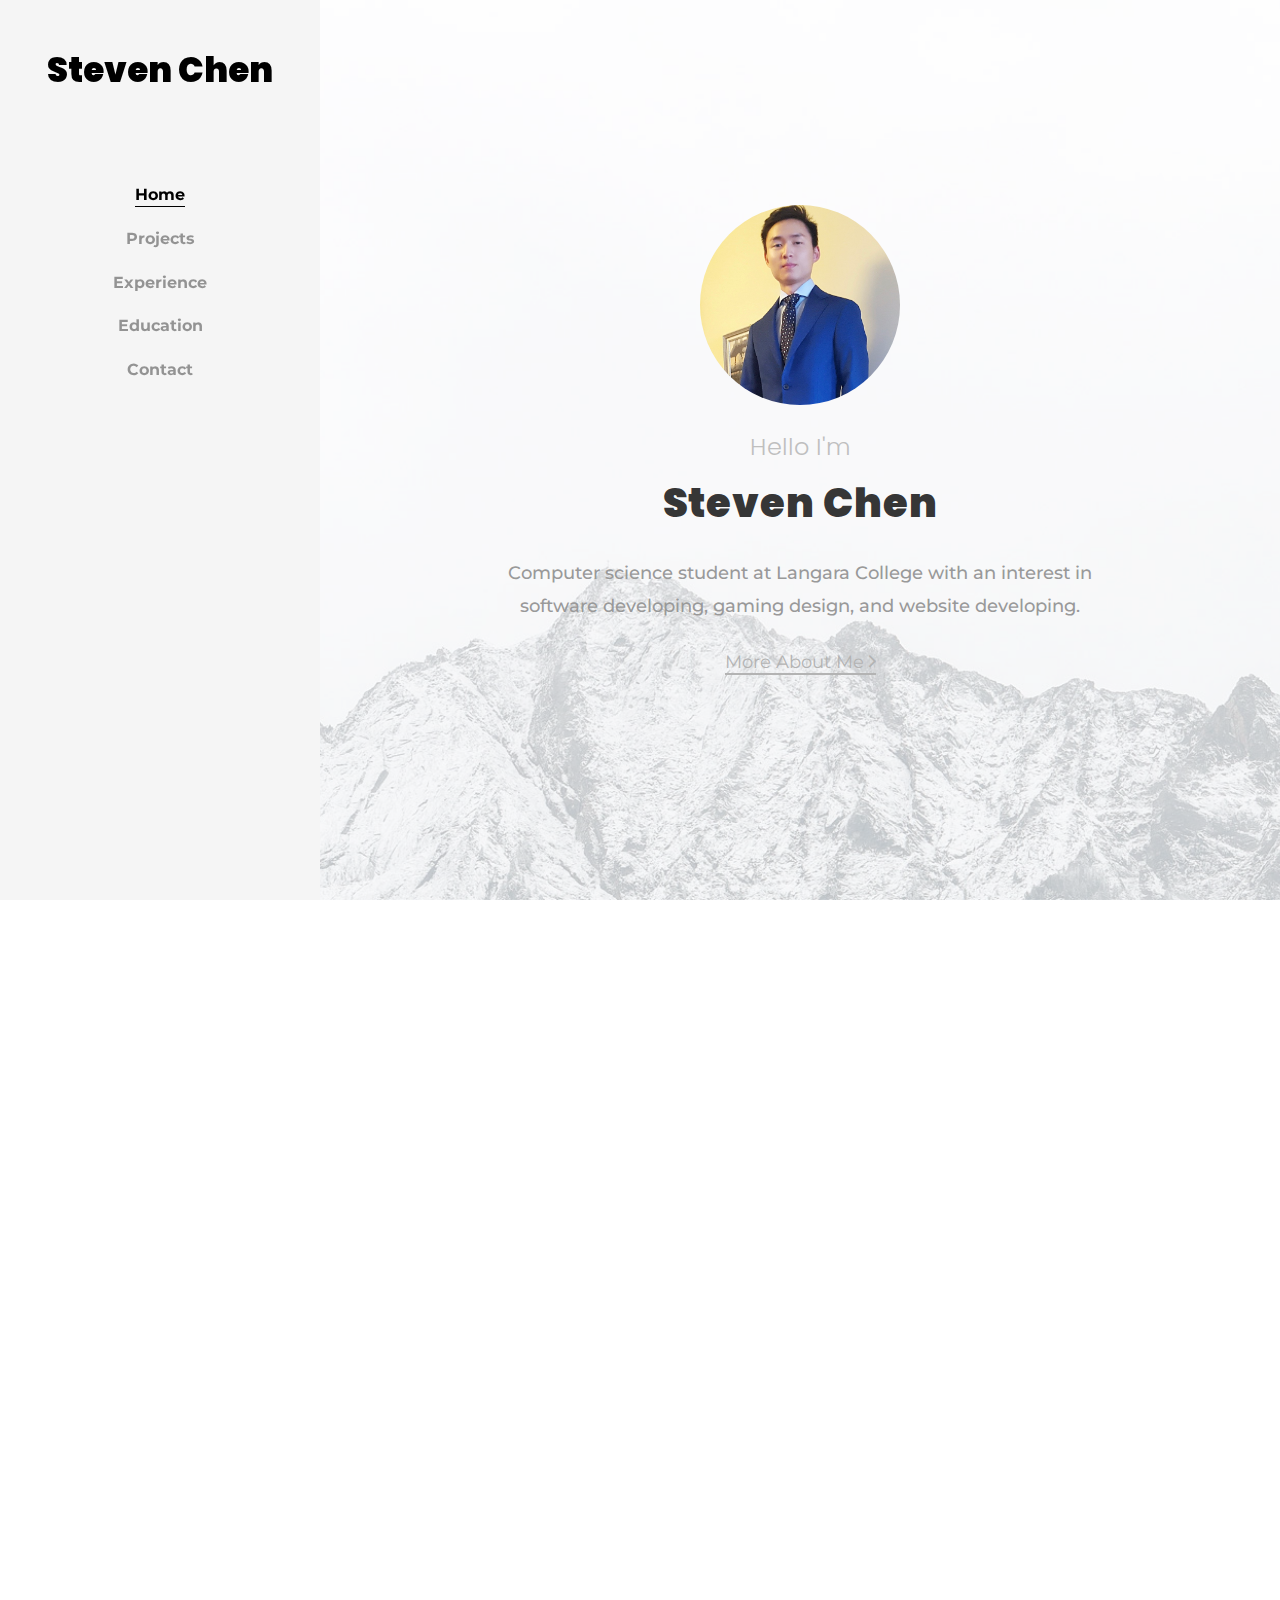
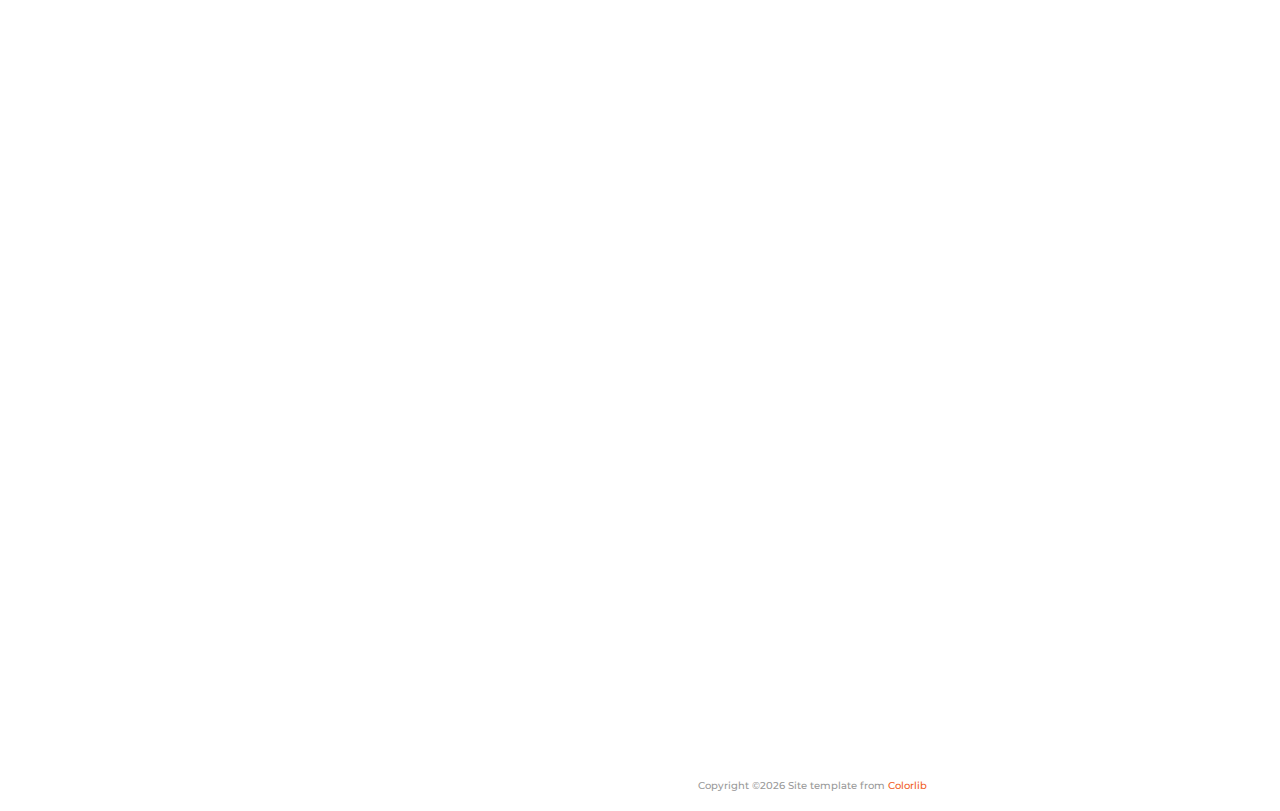
==== commit 186a1373: "update" ====
--- a/index.html
+++ b/index.html
@@ -28,7 +28,6 @@
     <link rel="stylesheet" href="css/style.css">
   </head>
   <body>
-
 	<div id="colorlib-page">
 		<a href="#" class="js-colorlib-nav-toggle colorlib-nav-toggle"><i></i></a>
 		<aside id="colorlib-aside" role="complementary" class="js-fullheight text-center">
@@ -62,7 +61,12 @@
     	<div class="container">
     		<div class="row justify-content-center mb-5 pb-2">
           <div class="col-md-7 heading-section text-center ftco-animate">
-            <h2 class="mb-4">Skills</h2>            
+            <h2 class="mb-4">About me</h2>
+            <p></p>            
+            <hr>
+          </div>
+          <div class="col-md-7 heading-section text-center ftco-animate">
+            <h2 class="my-4">Skills</h2>            
           </div>
         </div>
     		<div class="row">
--- a/css/style.css
+++ b/css/style.css
@@ -7447,7 +7447,6 @@
             text-decoration: none;
             outline: none;
             color: #f05d23; }
-
 #colorlib-main {
   width: 100%;
   float: right;
@@ -7600,13 +7599,17 @@
       font-weight: 400;
       color: #b3b3b3;
       border-bottom: 2px solid #b3b3b3; }
-
-.photography-entry {
+.project-button:hover {
+  cursor: pointer;
+  background-color: grey;
+}
+.projects-entry {
   height: 270px;
   display: block;
   z-index: 0;
-  position: relative; }
-  .photography-entry .overlay {
+  position: relative; 
+  border:1px solid white;}
+  .projects-entry .overlay {
     position: absolute;
     top: 0;
     left: 0;
@@ -7620,24 +7623,24 @@
     -webkit-transition: all 0.3s ease;
     -ms-transition: all 0.3s ease;
     transition: all 0.3s ease; }
-  .photography-entry .text {
+  .projects-entry .text {
     opacity: 0;
     -moz-transition: all 0.3s ease;
     -o-transition: all 0.3s ease;
     -webkit-transition: all 0.3s ease;
     -ms-transition: all 0.3s ease;
     transition: all 0.3s ease; }
-    .photography-entry .text h3 {
+    .projects-entry .text h3 {
       color: #fff;
       font-size: 20px; }
-    .photography-entry .text span {
+    .projects-entry .text span {
       font-size: 12px;
       text-transform: uppercase;
       letter-spacing: 2px;
       color: rgba(255, 255, 255, 0.8); }
-  .photography-entry:hover .overlay, .photography-entry:focus .overlay {
+  .projects-entry:hover .overlay, .projects-entry:focus .overlay {
     opacity: .7; }
-  .photography-entry:hover .text, .photography-entry:focus .text {
+  .projects-entry:hover .text, .projects-entry:focus .text {
     opacity: 1; }
 
 .owl-carousel {
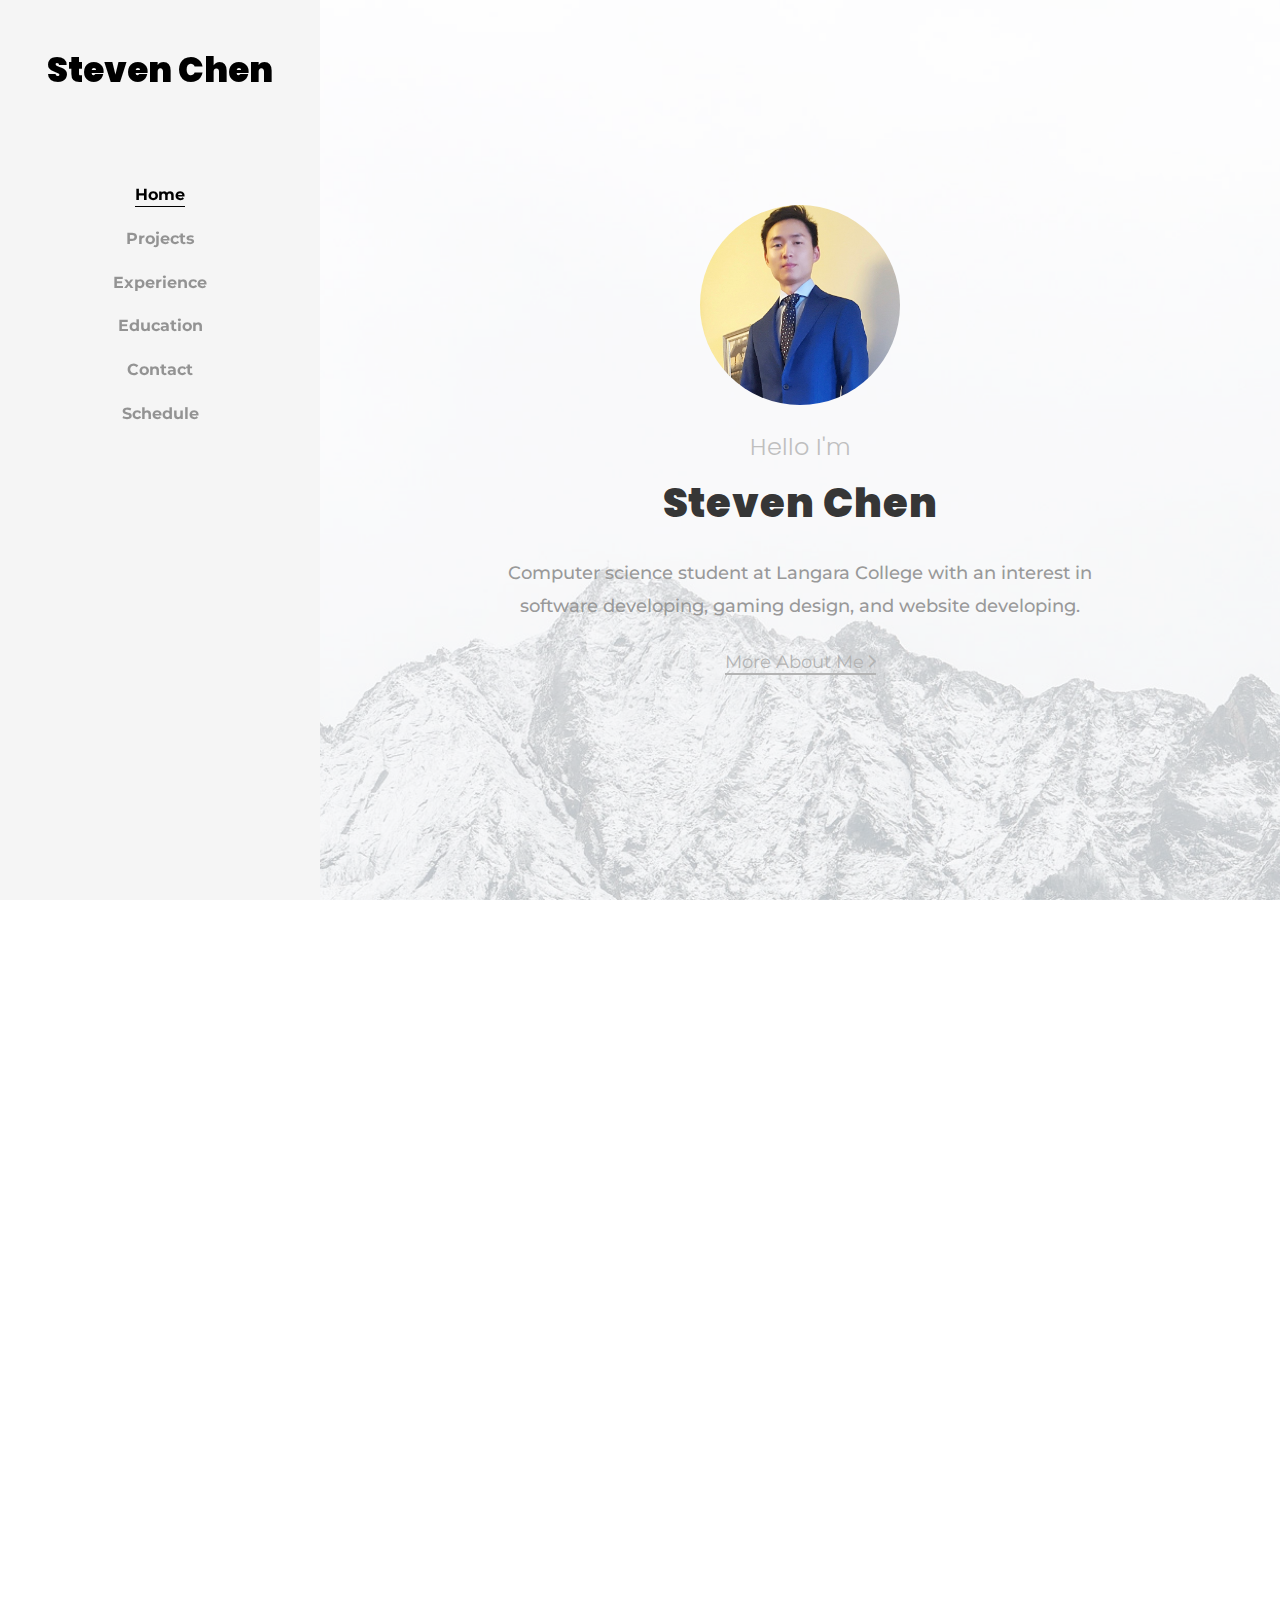
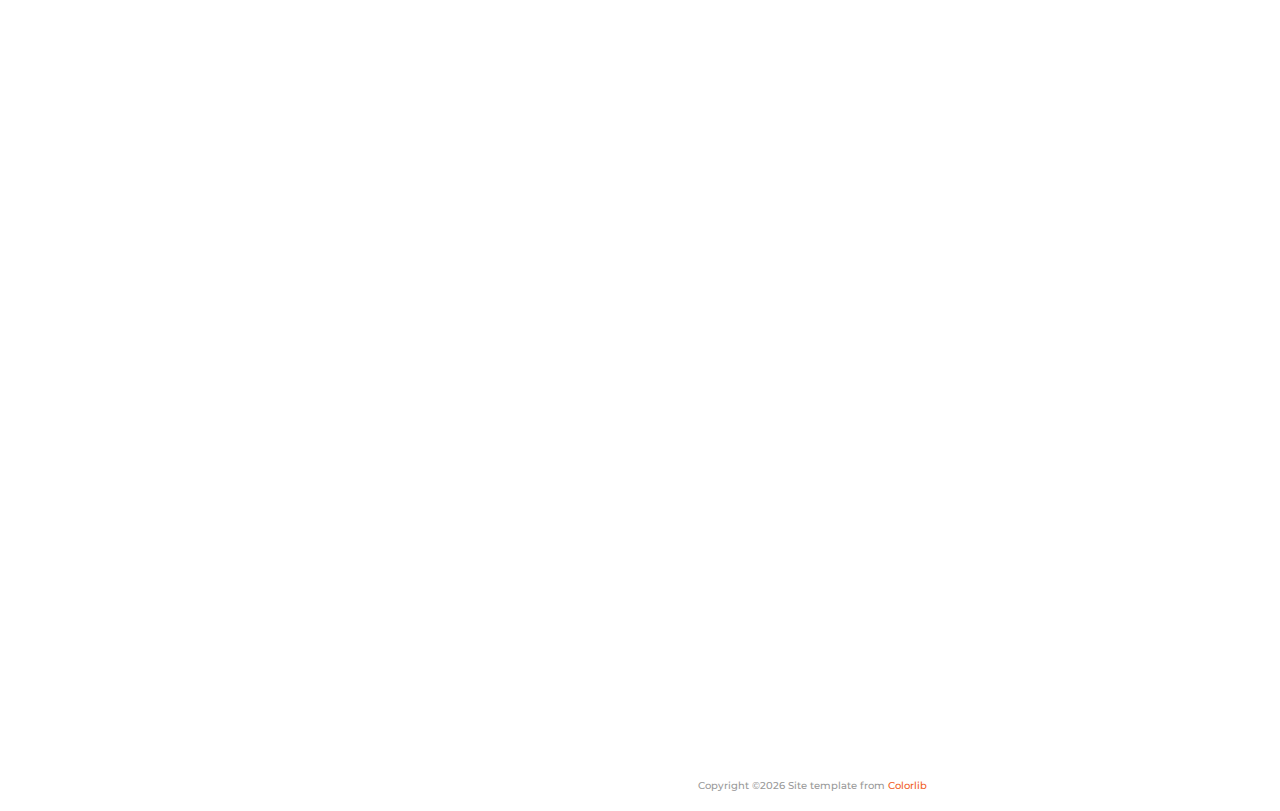
==== commit 8d619c2a: "add new file" ====
--- a/index.html
+++ b/index.html
@@ -39,6 +39,7 @@
 					<li><a href="experience.html">Experience</a></li>
 					<li><a href="education.html">Education</a></li>
 					<li><a href="contact.html">Contact</a></li>
+          <li><a href="schedule.html">Schedule</a></li>
 				</ul>
 			</nav>
 		</aside> <!-- END COLORLIB-ASIDE -->
--- a/css/style.css
+++ b/css/style.css
@@ -33,6 +33,7 @@
   --breakpoint-xl: 1200px;
   --font-family-sans-serif: "Work Sans", -apple-system, BlinkMacSystemFont, "Segoe UI", Roboto, "Helvetica Neue", Arial, sans-serif, "Apple Color Emoji", "Segoe UI Emoji", "Segoe UI Symbol";
   --font-family-monospace: SFMono-Regular, Menlo, Monaco, Consolas, "Liberation Mono", "Courier New", monospace; }
+
 
 *,
 *::before,
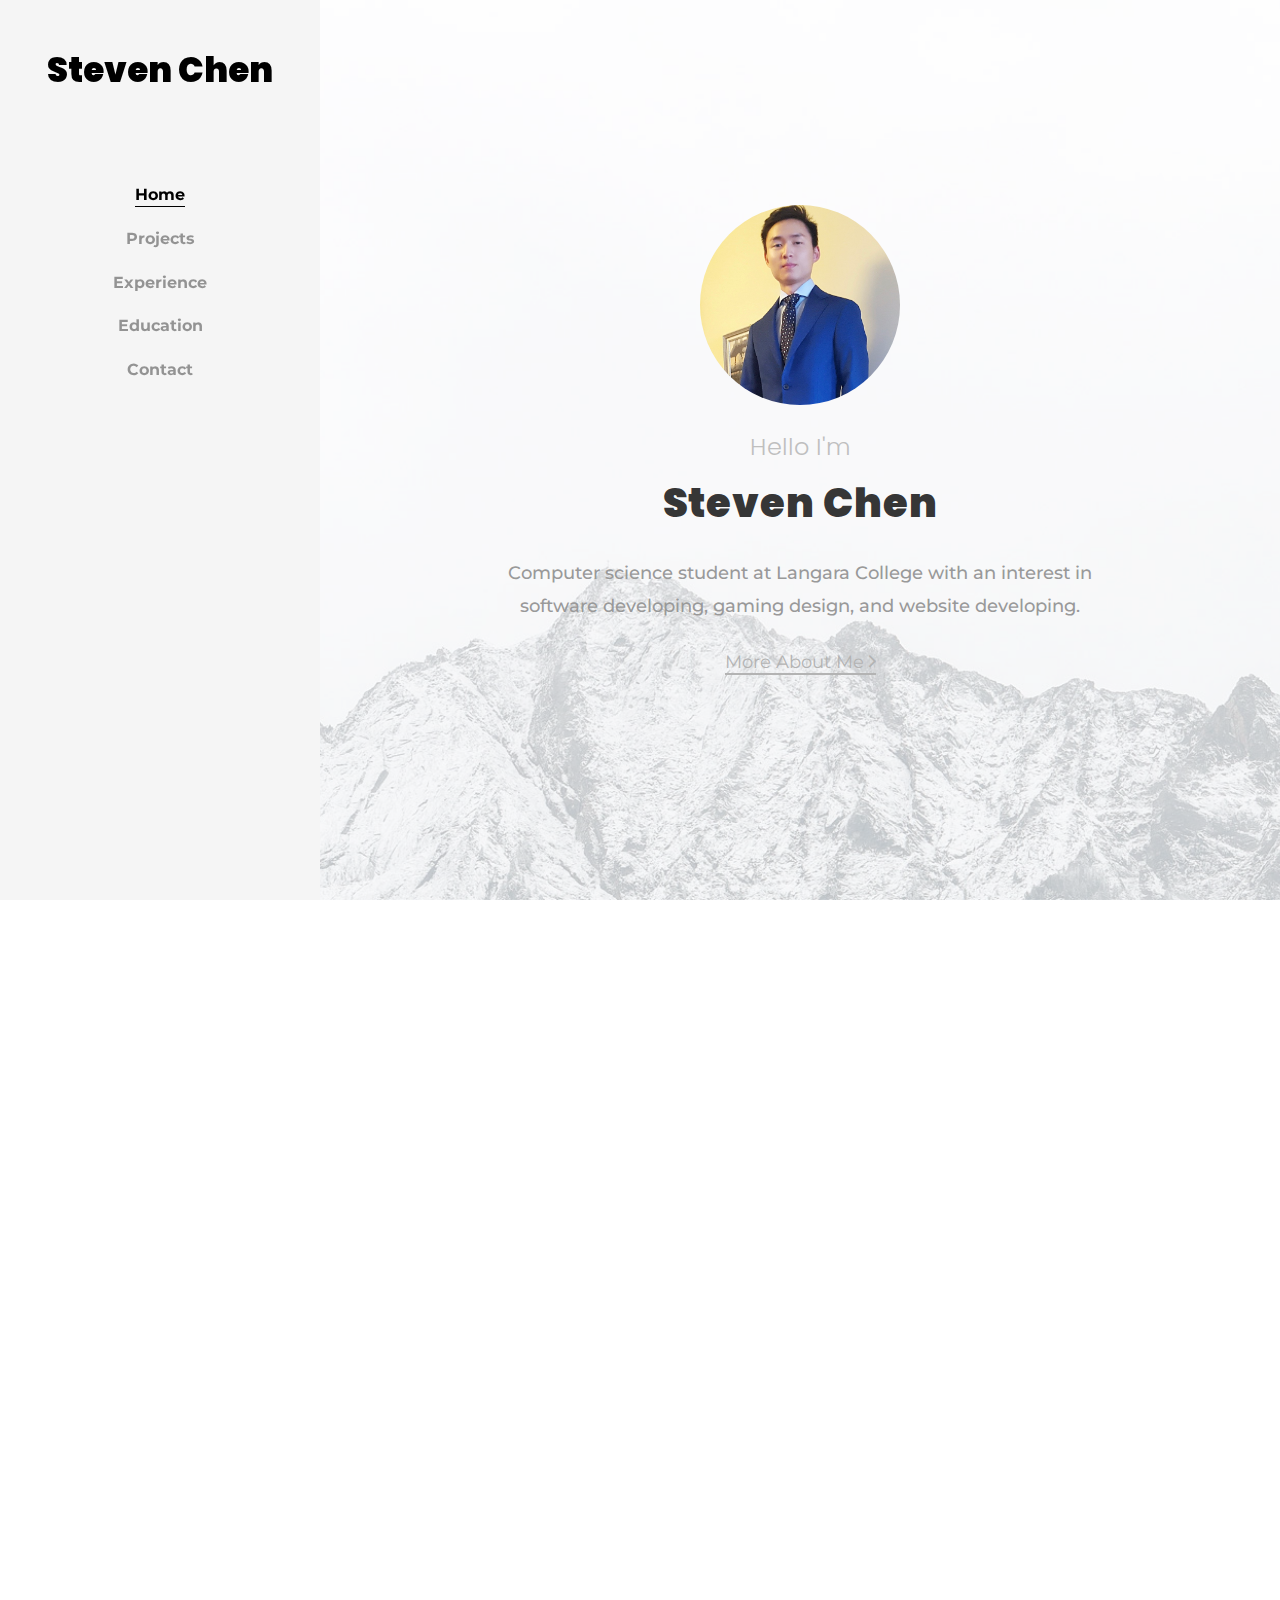
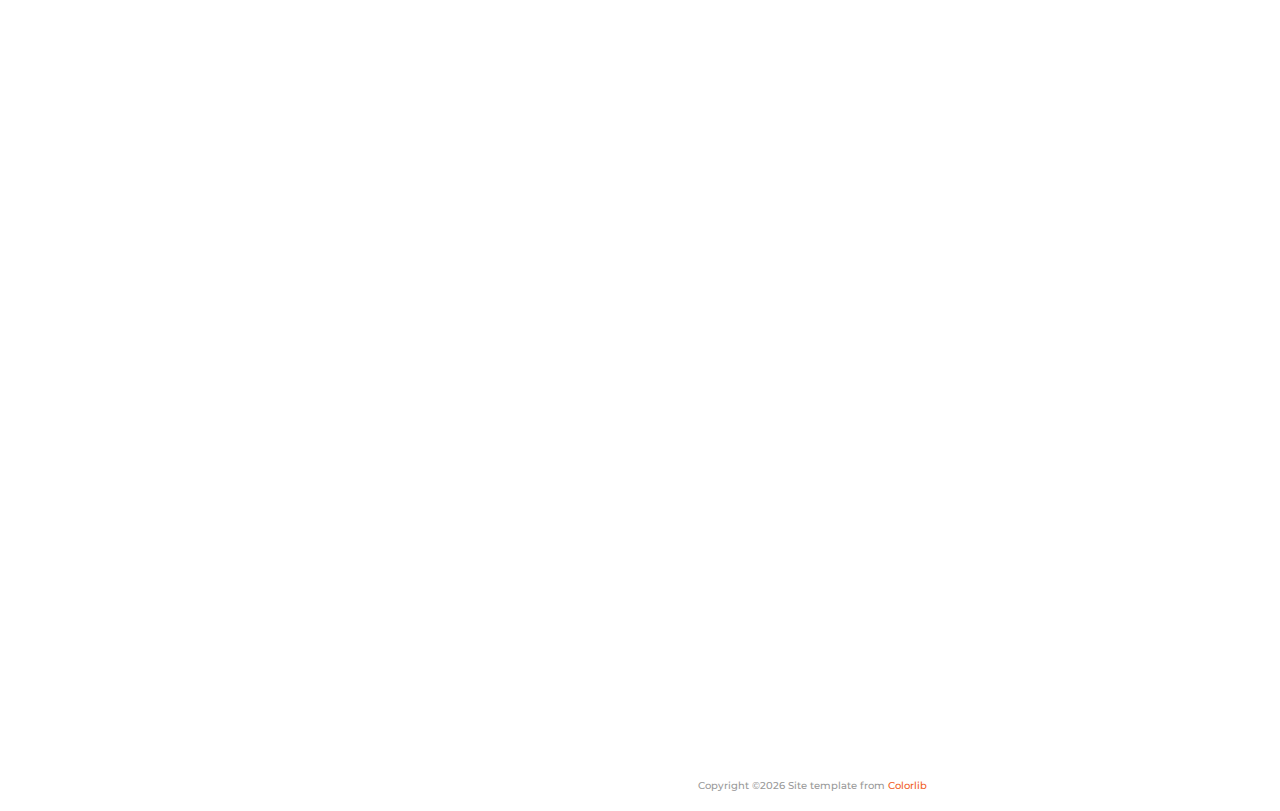
==== commit 2ac66f10: "Update index.html" ====
--- a/index.html
+++ b/index.html
@@ -39,7 +39,7 @@
 					<li><a href="experience.html">Experience</a></li>
 					<li><a href="education.html">Education</a></li>
 					<li><a href="contact.html">Contact</a></li>
-          <li><a href="schedule.html">Schedule</a></li>
+          <!--li><a href="schedule.html">Schedule</a></li-->
 				</ul>
 			</nav>
 		</aside> <!-- END COLORLIB-ASIDE -->
@@ -161,4 +161,4 @@
   </script>
     
   </body>
-</html>+</html>
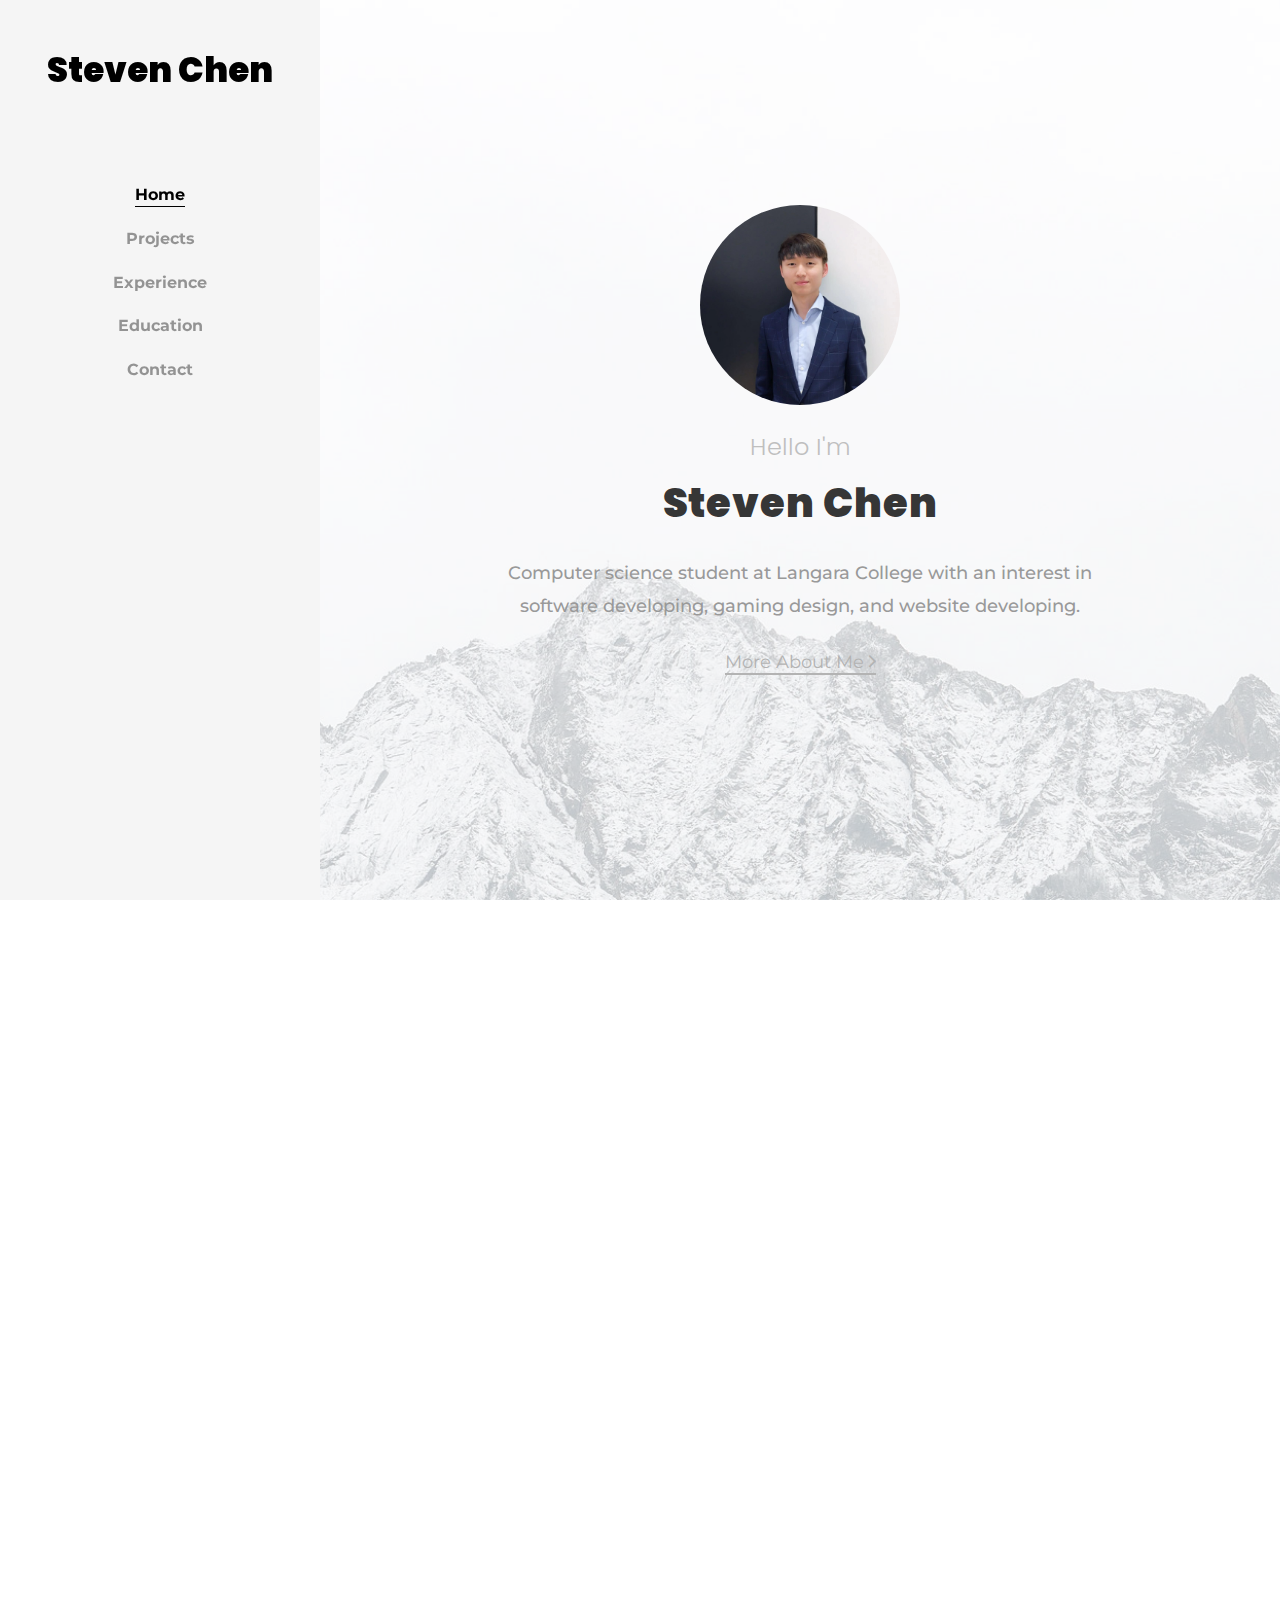
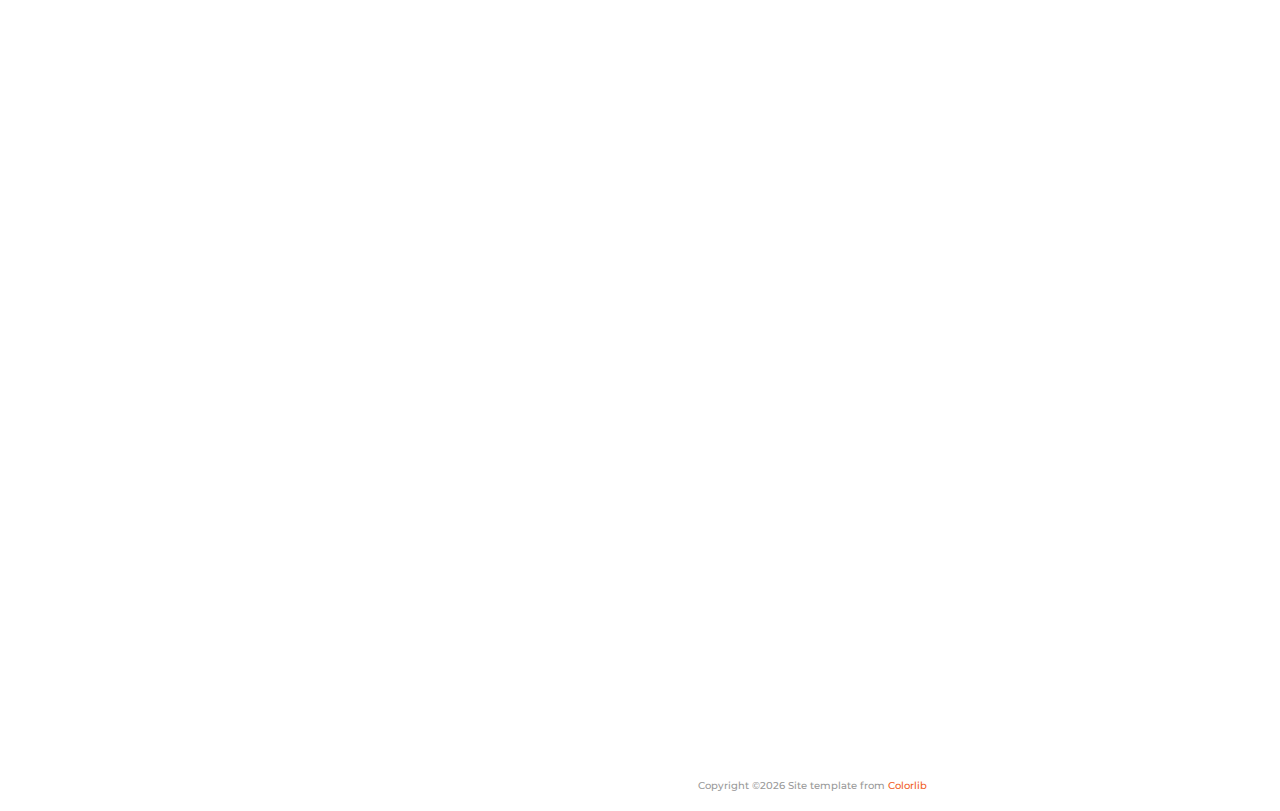
==== commit c2103c29: "update portfolio site" ====
--- a/index.html
+++ b/index.html
@@ -4,13 +4,13 @@
     <title>Steven Chen - Portfolio</title>
     <meta charset="utf-8">
     <meta name="viewport" content="width=device-width, initial-scale=1, shrink-to-fit=no">
-    
+
     <link href="https://fonts.googleapis.com/css?family=Poppins:300,400,500,600,700" rel="stylesheet">
     <link href="https://fonts.googleapis.com/css?family=Montserrat:300,400,500,700" rel="stylesheet">
 
     <link rel="stylesheet" href="css/open-iconic-bootstrap.min.css">
     <link rel="stylesheet" href="css/animate.css">
-    
+
     <link rel="stylesheet" href="css/owl.carousel.min.css">
     <link rel="stylesheet" href="css/owl.theme.default.min.css">
     <link rel="stylesheet" href="css/magnific-popup.css">
@@ -22,7 +22,7 @@
     <link rel="stylesheet" href="css/bootstrap-datepicker.css">
     <link rel="stylesheet" href="css/jquery.timepicker.css">
 
-    
+
     <link rel="stylesheet" href="css/flaticon.css">
     <link rel="stylesheet" href="css/icomoon.css">
     <link rel="stylesheet" href="css/style.css">
@@ -63,11 +63,11 @@
     		<div class="row justify-content-center mb-5 pb-2">
           <div class="col-md-7 heading-section text-center ftco-animate">
             <h2 class="mb-4">About me</h2>
-            <p></p>            
+            <p></p>
             <hr>
           </div>
           <div class="col-md-7 heading-section text-center ftco-animate">
-            <h2 class="my-4">Skills</h2>            
+            <h2 class="my-4">Skills</h2>
           </div>
         </div>
     		<div class="row">
@@ -100,6 +100,14 @@
 						<div href="#" class="img img-2" style="background-image: url(images/js.png);"></div>
 						<div class="text text-2 pt-2 mt-3">
 							<span class="category mb-3 d-block">JavaScript</span>
+	            		</div>
+					</div>
+    			</div>
+          <div class="col-md-4">
+    				<div class="blog-entry ftco-animate">
+						<div href="#" class="img img-2" style="background-image: url(images/laravel.png);"></div>
+						<div class="text text-2 pt-2 mt-3">
+							<span class="category mb-3 d-block">Laravel</span>
 	            		</div>
 					</div>
     			</div>
@@ -159,6 +167,6 @@
      }, 1000);
  });
   </script>
-    
+
   </body>
 </html>
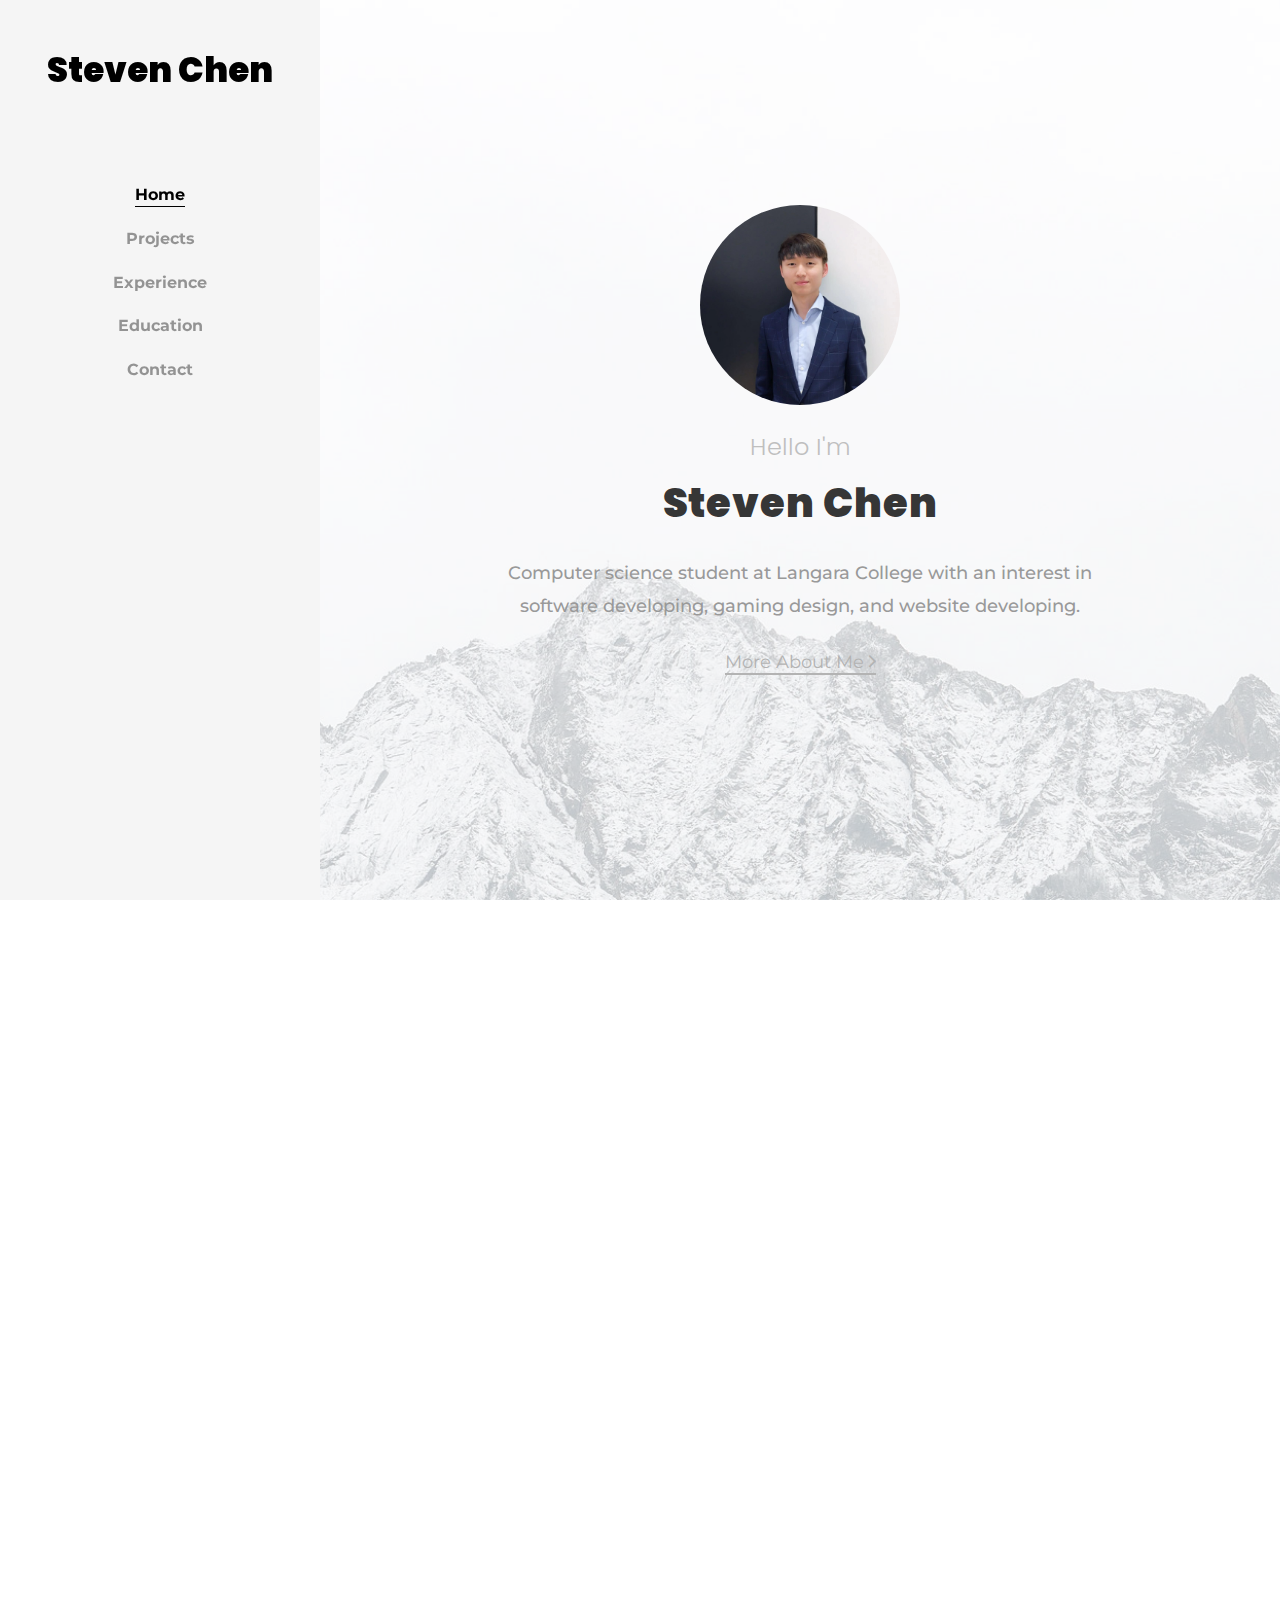
==== commit ffd7c63d: "update portfolio site" ====
--- a/index.html
+++ b/index.html
@@ -105,7 +105,7 @@
     			</div>
           <div class="col-md-4">
     				<div class="blog-entry ftco-animate">
-						<div href="#" class="img img-2" style="background-image: url(images/laravel.png);"></div>
+						<div href="#" class="img img-2" style="background-image: url(images/Laravel.png);"></div>
 						<div class="text text-2 pt-2 mt-3">
 							<span class="category mb-3 d-block">Laravel</span>
 	            		</div>
@@ -138,7 +138,6 @@
     		</div>
     	</div>
     </section>
-    <p class="ml-4 text-center" style="font-size:10px;">Copyright &copy;<script>document.write(new Date().getFullYear());</script> Site template from <a href="https://colorlib.com" target="_blank">Colorlib</a></p>
 		</div><!-- END COLORLIB-MAIN -->
 	</div><!-- END COLORLIB-PAGE -->
 
